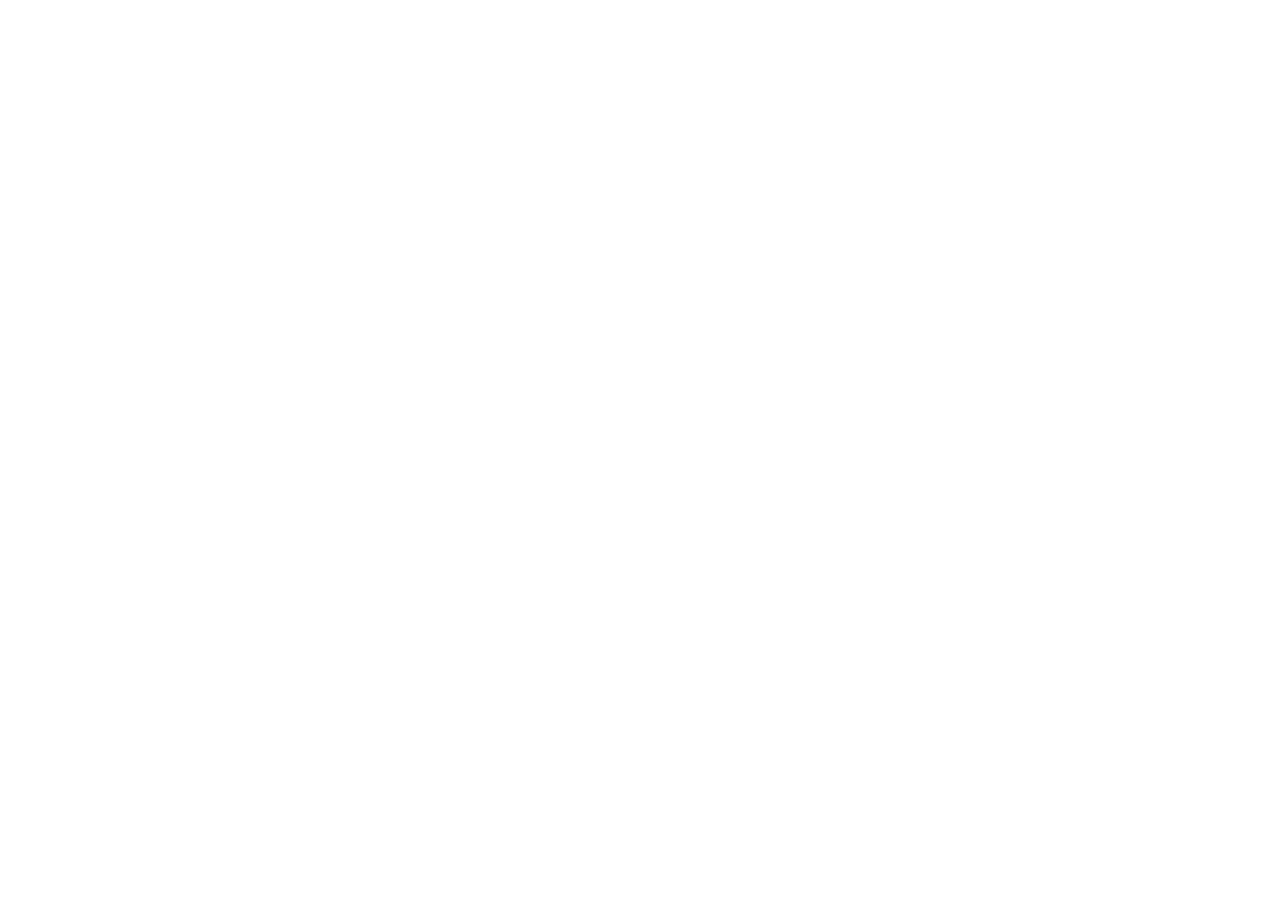
==== index.html @ bec7c9ca "html base with bootstrap, css, js" ====
<!DOCTYPE html>
<html lang="en">
  <head>
    <meta charset="UTF-8" />
    <meta name="viewport" content="width=device-width, initial-scale=1.0" />
    <title>Netflix</title>
    <link
      href="https://cdn.jsdelivr.net/npm/bootstrap@5.3.3/dist/css/bootstrap.min.css"
      rel="stylesheet"
      integrity="sha384-QWTKZyjpPEjISv5WaRU9OFeRpok6YctnYmDr5pNlyT2bRjXh0JMhjY6hW+ALEwIH"
      crossorigin="anonymous"
    />
    <link rel="stylesheet" href="./assets/css/style.css" />
  </head>
  <body>
    <script
      src="https://cdn.jsdelivr.net/npm/bootstrap@5.3.3/dist/js/bootstrap.bundle.min.js"
      integrity="sha384-YvpcrYf0tY3lHB60NNkmXc5s9fDVZLESaAA55NDzOxhy9GkcIdslK1eN7N6jIeHz"
      crossorigin="anonymous"
    ></script>
    <script src="./assets/js/script.js"></script>
  </body>
</html>
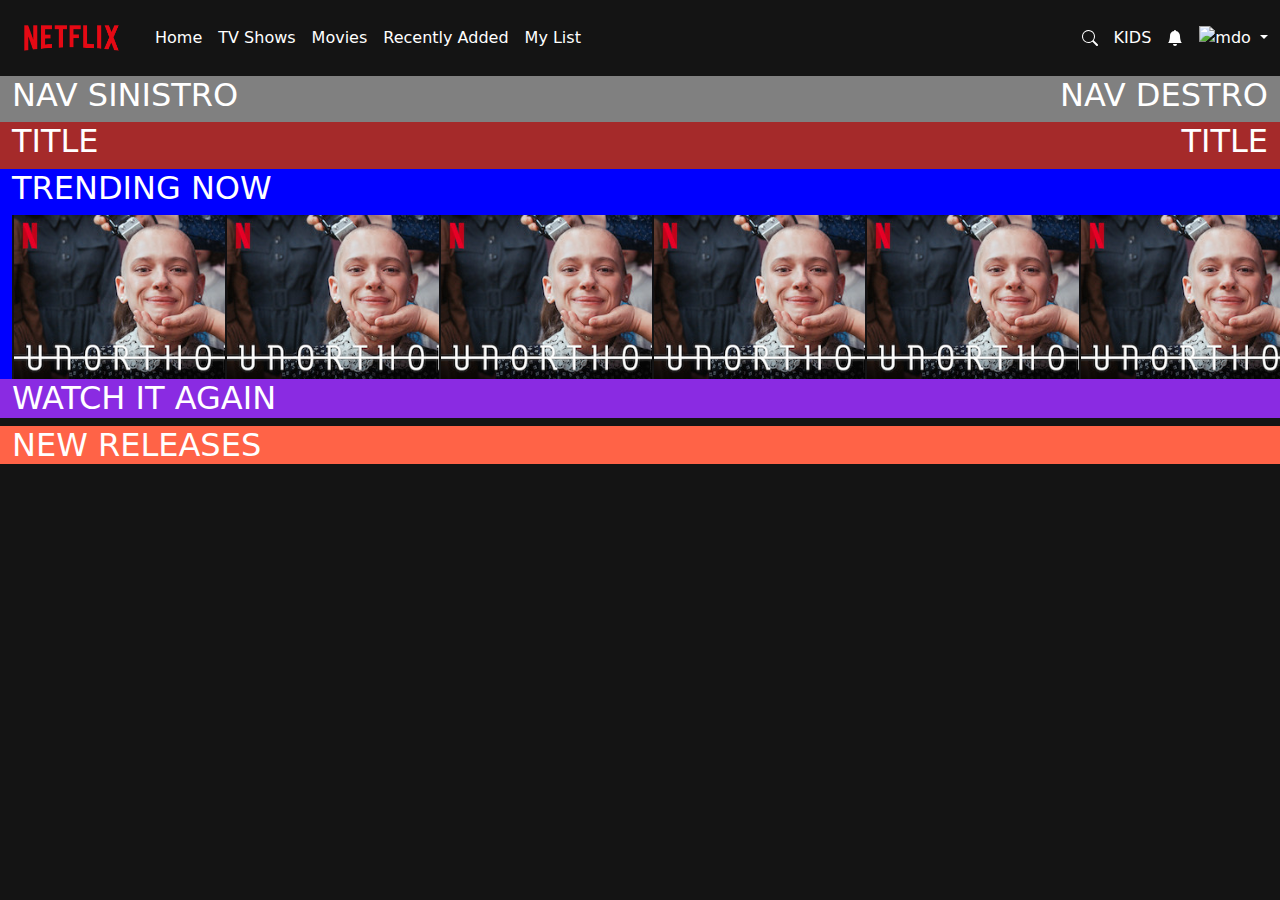
==== commit e76250c8: "restart. navbar and header." ====
--- a/index.html
+++ b/index.html
@@ -13,11 +13,195 @@
     <link rel="stylesheet" href="./assets/css/style.css" />
   </head>
   <body>
+
+    
+<nav class="navbar navbar-expand-sm navbar-expand-md navbar-expand-lg navbar-expand-xl navbar-expand-xxl" aria-label="Navbar">
+    <div class="container-fluid">
+      <a class="navbar-brand" href="#">
+        <img src="./assets/imgs/Netflix_Logo_RGB.png" alt="Netflix Logo" height="50">
+      </a>
+      <button class="navbar-toggler collapsed" type="button" data-bs-toggle="collapse" data-bs-target="#navbarColl" aria-controls="navbar" aria-expanded="false" aria-label="Toggle navigation">
+        <span class="navbar-toggler-icon"></span>
+      </button>
+
+      <div class="navbar-collapse collapse" id="navbarColl">
+        <ul class="navbar-nav me-auto mb-2 mb-sm-0">
+          <li class="nav-item">
+            <a class="nav-link " aria-current="page" href="#">Home</a>
+          </li>
+          <li class="nav-item">
+            <a class="nav-link active" href="#">TV Shows</a>
+          </li>
+          <li class="nav-item">
+            <a class="nav-link" aria-disabled="true">Movies</a>
+          </li>
+          <li class="nav-item">
+            <a class="nav-link" aria-disabled="true">Recently Added</a>
+          </li>
+          <li class="nav-item">
+            <a class="nav-link" aria-disabled="true">My List</a>
+          </li>
+        </ul>
+        <!-- ICONA CERCA -->
+          <svg
+            xmlns="http://www.w3.org/2000/svg"
+            width="16"
+            height="16"
+            fill="currentColor"
+            class="bi bi-search mb-3 mb-lg-0 me-lg-3"
+            viewBox="0 0 16 16"
+          >
+            <path
+              d="M11.742 10.344a6.5 6.5 0 1 0-1.397 1.398h-.001q.044.06.098.115l3.85 3.85a1 1 0 0 0 1.415-1.414l-3.85-3.85a1 1 0 0 0-.115-.1zM12 6.5a5.5 5.5 0 1 1-11 0 5.5 5.5 0 0 1 11 0"
+            />
+          </svg>
+          <!-- <form class="col-12 col-lg-auto mb-3 mb-lg-0 me-lg-3" role="search">
+            <input
+              type="search"
+              class="form-control"
+              placeholder="Search..."
+              aria-label="Search"
+            />
+          </form> -->
+          <span class="mb-3 mb-lg-0 me-lg-3">KIDS</span>
+          <!-- ICONA BELL -->
+          <svg
+            xmlns="http://www.w3.org/2000/svg"
+            width="16"
+            height="16"
+            fill="currentColor"
+            class="bi bi-bell-fill mb-3 mb-lg-0 me-lg-3"
+            viewBox="0 0 16 16"
+          >
+            <path
+              d="M8 16a2 2 0 0 0 2-2H6a2 2 0 0 0 2 2m.995-14.901a1 1 0 1 0-1.99 0A5 5 0 0 0 3 6c0 1.098-.5 6-2 7h14c-1.5-1-2-5.902-2-7 0-2.42-1.72-4.44-4.005-4.901"
+            />
+          </svg>
+          <div class="dropdown text-end">
+            <a
+              href="#"
+              class="d-block link-body-emphasis text-decoration-none dropdown-toggle"
+              data-bs-toggle="dropdown"
+              aria-expanded="false"
+            >
+              <img
+                src="https://github.com/mdo.png"
+                alt="mdo"
+                width="32"
+                height="32"
+                class="square"
+              />
+            </a>
+            <ul class="dropdown-menu text-small">
+              <li><a class="dropdown-item" href="#">New project...</a></li>
+              <li><a class="dropdown-item" href="#">Settings</a></li>
+              <li><a class="dropdown-item" href="#">Profile</a></li>
+              <li><hr class="dropdown-divider" /></li>
+              <li><a class="dropdown-item" href="#">Sign out</a></li>
+            </ul>
+          </div>
+      </div>
+    </div>
+  </nav>
+
+
+
+
+
+
+
+    <header>
+        <section class="container-fluid" style="background-color: grey;">
+        <div class="row">
+
+
+
+
+
+
+
+
+
+
+
+
+
+
+
+
+
+
+
+
+
+
+            <div class="col-6">
+            <h2>NAV SINISTRO</h2>
+          </div>
+          <div class="col-6 d-flex  justify-content-end ">
+            <h2>NAV DESTRO</h2>
+          </div>
+
+
+
+
+
+
+
+        </section>
+      </div>
+    </header>
+    <main>
+
+      <section class="container-fluid" style="background-color: brown;">
+        <div class="row">
+            <div class="col-6 ">
+                <h2>TITLE</h2>
+            </div>
+            <div class="col-6 d-flex justify-content-end ">
+                <h2>TITLE</h2>
+            </div>
+        </div>
+      </section>
+
+      <section class="container-fluid" style="background-color: blue;">
+        <h2>TRENDING NOW</h2>
+        <div class="row">
+                <div class="col-2 ">
+                    <img src="./assets/imgs/movies/1.png" alt="">
+                </div>
+                <div class="col-2">
+                    <img src="./assets/imgs/movies/1.png" alt="">
+                </div>
+                <div class="col-2">
+                    <img src="./assets/imgs/movies/1.png" alt="">
+                </div>
+                <div class="col-2">
+                    <img src="./assets/imgs/movies/1.png" alt="">
+                </div>
+                <div class="col-2">
+                    <img src="./assets/imgs/movies/1.png" alt="">
+                </div>
+                <div class="col-2">
+                    <img src="./assets/imgs/movies/1.png" alt="">
+                </div>
+        </div>
+      </section>
+
+      <section class="container-fluid"
+        style="background-color: blueviolet;">
+        <h2>WATCH IT AGAIN</h2>
+      </section>
+
+      <section class="container-fluid" style="background-color: tomato;">
+        <h2>NEW RELEASES</h2>
+      </section>
+
+    </main>
     <script
       src="https://cdn.jsdelivr.net/npm/bootstrap@5.3.3/dist/js/bootstrap.bundle.min.js"
       integrity="sha384-YvpcrYf0tY3lHB60NNkmXc5s9fDVZLESaAA55NDzOxhy9GkcIdslK1eN7N6jIeHz"
       crossorigin="anonymous"
     ></script>
-    <script src="./assets/js/script.js"></script>
   </body>
 </html>
--- a/assets/css/style.css
+++ b/assets/css/style.css
@@ -0,0 +1,55 @@
+:root {
+  /* link */
+  --bs-emphasis-color-rgb: #fff;
+  --bs-body-color: #fff;
+  /* body */
+  --bs-body-bg: #141414;
+  /* button */
+}
+/* nav */
+.link-body-emphasis:focus,
+.link-body-emphasis:hover {
+  font-weight: bold;
+}
+/* genres */
+.btn-primary {
+  --bs-btn-color: #fff;
+  --bs-btn-bg: #000000;
+  --bs-btn-border-color: #fff;
+  --bs-btn-hover-color: #fff;
+  --bs-btn-hover-bg: #000000;
+  --bs-btn-hover-border-color: #fff;
+  --bs-btn-active-color: #fff;
+  --bs-btn-active-bg: #000000;
+  --bs-btn-active-border-color: #fff;
+  --bs-btn-disabled-color: #fff;
+  --bs-btn-disabled-bg: #000000;
+  --bs-btn-disabled-border-color: #000000;
+}
+.btn {
+  --bs-btn-font-weight: bold;
+  --bs-btn-line-height: 1.5;
+  --bs-btn-border-width: var(--bs-border-width);
+  --bs-btn-border-radius: 0;
+}
+/* .dropdown-toggle::after {
+  margin-left: 2em;
+} */
+
+.icons {
+  display: flex;
+}
+.icons a {
+  display: flex;
+  align-items: center;
+  padding: 8px 16px;
+  border: 1px solid gray;
+  color: gray;
+}
+.icons a:hover,
+.icons a:focus {
+  border: 1px solid white;
+  color: white;
+}
+
+/* div{border: 1px solid white;} */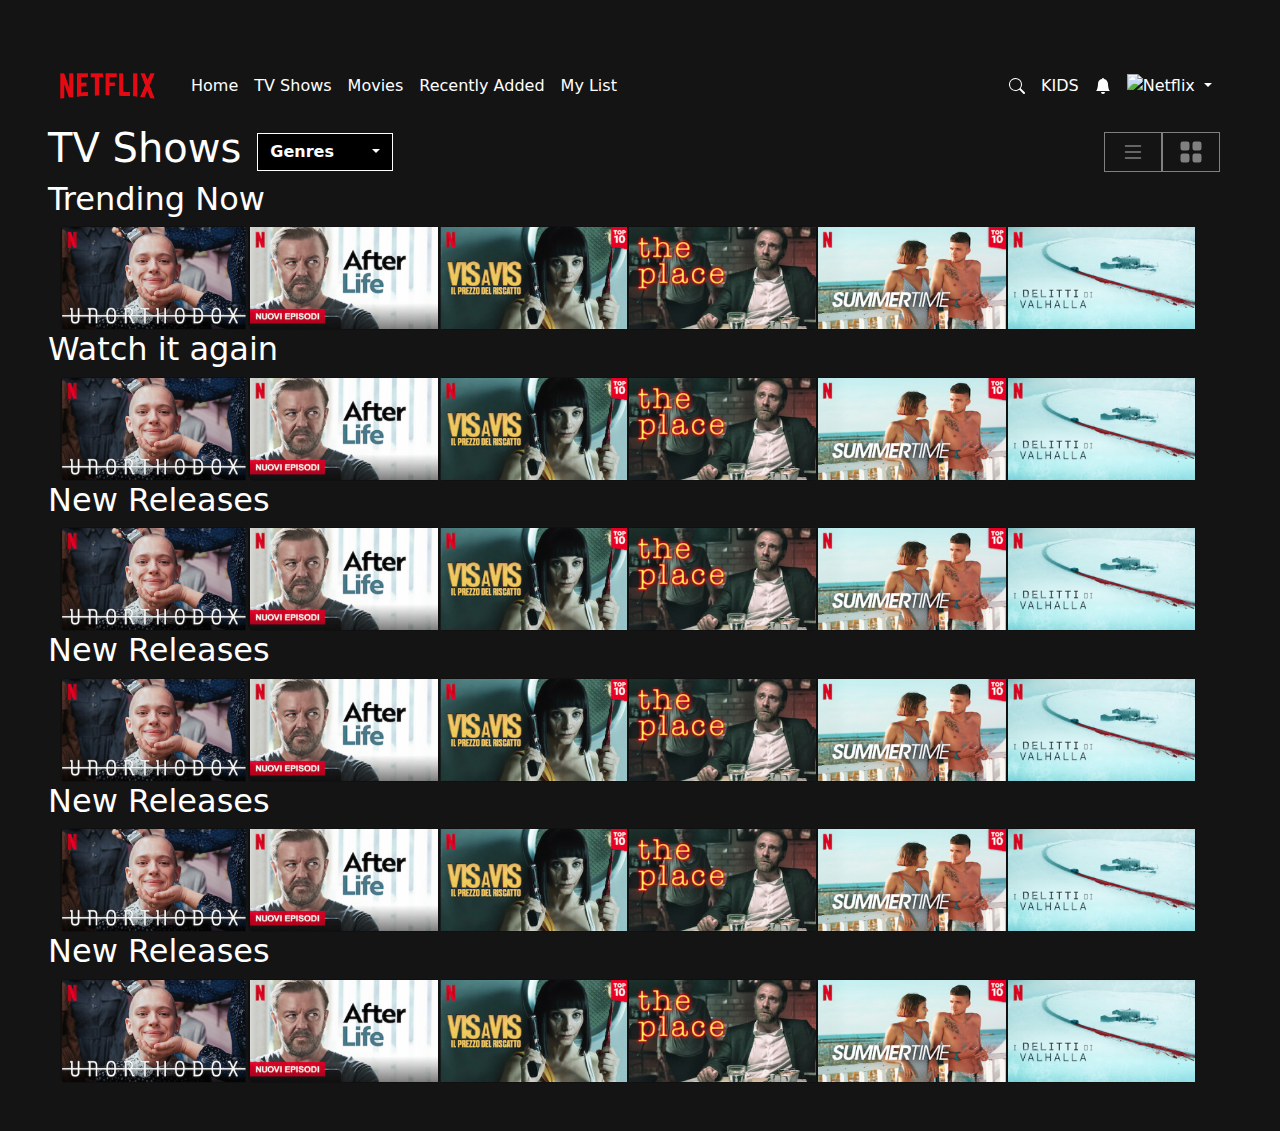
==== commit 741ecf10: "update nav, header, carousel. footer and extra WIP" ====
--- a/index.html
+++ b/index.html
@@ -1,207 +1,1216 @@
 <!DOCTYPE html>
 <html lang="en">
-  <head>
-    <meta charset="UTF-8" />
-    <meta name="viewport" content="width=device-width, initial-scale=1.0" />
-    <title>Netflix</title>
-    <link
-      href="https://cdn.jsdelivr.net/npm/bootstrap@5.3.3/dist/css/bootstrap.min.css"
-      rel="stylesheet"
-      integrity="sha384-QWTKZyjpPEjISv5WaRU9OFeRpok6YctnYmDr5pNlyT2bRjXh0JMhjY6hW+ALEwIH"
-      crossorigin="anonymous"
-    />
-    <link rel="stylesheet" href="./assets/css/style.css" />
-  </head>
-  <body>
-
-    
-<nav class="navbar navbar-expand-sm navbar-expand-md navbar-expand-lg navbar-expand-xl navbar-expand-xxl" aria-label="Navbar">
+
+<head>
+  <meta charset="UTF-8" />
+  <meta name="viewport" content="width=device-width, initial-scale=1.0" />
+  <title>Netflix</title>
+  <link href="https://cdn.jsdelivr.net/npm/bootstrap@5.3.3/dist/css/bootstrap.min.css" rel="stylesheet"
+    integrity="sha384-QWTKZyjpPEjISv5WaRU9OFeRpok6YctnYmDr5pNlyT2bRjXh0JMhjY6hW+ALEwIH" crossorigin="anonymous" />
+  <link rel="stylesheet" href="./assets/css/style.css" />
+</head>
+
+<body class="p-5 ">
+
+
+  <nav class="navbar navbar-expand-md "
+    aria-label="Navbar">
     <div class="container-fluid">
-      <a class="navbar-brand" href="#">
+      <a class="navbar-brand " href="#">
         <img src="./assets/imgs/Netflix_Logo_RGB.png" alt="Netflix Logo" height="50">
       </a>
-      <button class="navbar-toggler collapsed" type="button" data-bs-toggle="collapse" data-bs-target="#navbarColl" aria-controls="navbar" aria-expanded="false" aria-label="Toggle navigation">
+      <button class="navbar-toggler collapsed " type="button" data-bs-toggle="collapse" data-bs-target="#navbarColl"
+        aria-controls="navbar" aria-expanded="false" aria-label="Toggle navigation">
         <span class="navbar-toggler-icon"></span>
       </button>
 
-      <div class="navbar-collapse collapse" id="navbarColl">
+      <div class="navbar-collapse collapse " id="navbarColl">
         <ul class="navbar-nav me-auto mb-2 mb-sm-0">
           <li class="nav-item">
-            <a class="nav-link " aria-current="page" href="#">Home</a>
+            <a class="nav-link " aria-disabled="true" href="#">Home</a>
           </li>
           <li class="nav-item">
-            <a class="nav-link active" href="#">TV Shows</a>
+            <a class="nav-link active" aria-current="page" href="#">TV Shows</a>
           </li>
           <li class="nav-item">
-            <a class="nav-link" aria-disabled="true">Movies</a>
+            <a class="nav-link" aria-disabled="true" href="#">Movies</a>
           </li>
           <li class="nav-item">
-            <a class="nav-link" aria-disabled="true">Recently Added</a>
+            <a class="nav-link" aria-disabled="true" href="#">Recently Added</a>
           </li>
           <li class="nav-item">
-            <a class="nav-link" aria-disabled="true">My List</a>
+            <a class="nav-link" aria-disabled="true" href="#">My List</a>
           </li>
         </ul>
-        <!-- ICONA CERCA -->
-          <svg
-            xmlns="http://www.w3.org/2000/svg"
-            width="16"
-            height="16"
-            fill="currentColor"
-            class="bi bi-search mb-3 mb-lg-0 me-lg-3"
-            viewBox="0 0 16 16"
-          >
+        <div class="d-flex align-items-center justify-content-center mx-2 ">
+          <!-- ICONA CERCA -->
+          <svg xmlns="http://www.w3.org/2000/svg" width="16" height="16" fill="currentColor"
+            class="bi bi-search me-md-1 me-lg-3 " viewBox="0 0 16 16">
             <path
-              d="M11.742 10.344a6.5 6.5 0 1 0-1.397 1.398h-.001q.044.06.098.115l3.85 3.85a1 1 0 0 0 1.415-1.414l-3.85-3.85a1 1 0 0 0-.115-.1zM12 6.5a5.5 5.5 0 1 1-11 0 5.5 5.5 0 0 1 11 0"
-            />
+              d="M11.742 10.344a6.5 6.5 0 1 0-1.397 1.398h-.001q.044.06.098.115l3.85 3.85a1 1 0 0 0 1.415-1.414l-3.85-3.85a1 1 0 0 0-.115-.1zM12 6.5a5.5 5.5 0 1 1-11 0 5.5 5.5 0 0 1 11 0" />
           </svg>
-          <!-- <form class="col-12 col-lg-auto mb-3 mb-lg-0 me-lg-3" role="search">
-            <input
-              type="search"
-              class="form-control"
-              placeholder="Search..."
-              aria-label="Search"
-            />
-          </form> -->
-          <span class="mb-3 mb-lg-0 me-lg-3">KIDS</span>
+          <span class="me-md-1 me-lg-3 ">KIDS</span>
           <!-- ICONA BELL -->
-          <svg
-            xmlns="http://www.w3.org/2000/svg"
-            width="16"
-            height="16"
-            fill="currentColor"
-            class="bi bi-bell-fill mb-3 mb-lg-0 me-lg-3"
-            viewBox="0 0 16 16"
-          >
+          <svg xmlns="http://www.w3.org/2000/svg" width="16" height="16" fill="currentColor"
+            class="bi bi-bell-fill me-md-1 me-lg-3 " viewBox="0 0 16 16">
             <path
-              d="M8 16a2 2 0 0 0 2-2H6a2 2 0 0 0 2 2m.995-14.901a1 1 0 1 0-1.99 0A5 5 0 0 0 3 6c0 1.098-.5 6-2 7h14c-1.5-1-2-5.902-2-7 0-2.42-1.72-4.44-4.005-4.901"
-            />
+              d="M8 16a2 2 0 0 0 2-2H6a2 2 0 0 0 2 2m.995-14.901a1 1 0 1 0-1.99 0A5 5 0 0 0 3 6c0 1.098-.5 6-2 7h14c-1.5-1-2-5.902-2-7 0-2.42-1.72-4.44-4.005-4.901" />
           </svg>
           <div class="dropdown text-end">
-            <a
-              href="#"
-              class="d-block link-body-emphasis text-decoration-none dropdown-toggle"
-              data-bs-toggle="dropdown"
-              aria-expanded="false"
-            >
-              <img
-                src="https://github.com/mdo.png"
-                alt="mdo"
-                width="32"
-                height="32"
-                class="square"
-              />
+            <a href="#" class=" link-body-emphasis text-decoration-none dropdown-toggle" data-bs-toggle="dropdown"
+              aria-expanded="false">
+              <img src="https://images.ctfassets.net/y2ske730sjqp/4aEQ1zAUZF5pLSDtfviWjb/ba04f8d5bd01428f6e3803cc6effaf30/Netflix_N.png?w=300" alt="Netflix" width="32" height="32" class="square" />
             </a>
             <ul class="dropdown-menu text-small">
               <li><a class="dropdown-item" href="#">New project...</a></li>
               <li><a class="dropdown-item" href="#">Settings</a></li>
               <li><a class="dropdown-item" href="#">Profile</a></li>
-              <li><hr class="dropdown-divider" /></li>
+              <li>
+                <hr class="dropdown-divider bg-white " />
+              </li>
               <li><a class="dropdown-item" href="#">Sign out</a></li>
             </ul>
           </div>
+        </div>
       </div>
     </div>
   </nav>
 
-
-
-
-
-
-
-    <header>
-        <section class="container-fluid" style="background-color: grey;">
-        <div class="row">
-
-
-
-
-
-
-
-
-
-
-
-
-
-
-
-
-
-
-
-
-
-
-            <div class="col-6">
-            <h2>NAV SINISTRO</h2>
+  <header>
+    <section class="container-fluid" >
+      <div class="row">
+        <div class="col-6 d-flex justify-content-start align-items-center ">
+          <h1>TV Shows</h1>
+          <div class="dropdown px-3">
+            <button class="btn btn-primary dropdown-toggle" type="button" data-bs-toggle="dropdown"
+              aria-expanded="false">
+              Genres
+            </button>
+            <ul class="dropdown-menu">
+              <li><a class="dropdown-item" href="#">Action</a></li>
+              <li><a class="dropdown-item" href="#">Thriller</a></li>
+              <li>
+                <a class="dropdown-item" href="#">Comedy</a>
+              </li>
+            </ul>
           </div>
-          <div class="col-6 d-flex  justify-content-end ">
-            <h2>NAV DESTRO</h2>
+        </div>
+        <div class="col-6 d-flex justify-content-end align-items-center ">
+          <a href="#">
+            <svg xmlns="http://www.w3.org/2000/svg" width="24" height="24" fill="currentColor" class="bi bi-list"
+              viewBox="0 0 16 16">
+              <path fill-rule="evenodd"
+                d="M2.5 12a.5.5 0 0 1 .5-.5h10a.5.5 0 0 1 0 1H3a.5.5 0 0 1-.5-.5m0-4a.5.5 0 0 1 .5-.5h10a.5.5 0 0 1 0 1H3a.5.5 0 0 1-.5-.5m0-4a.5.5 0 0 1 .5-.5h10a.5.5 0 0 1 0 1H3a.5.5 0 0 1-.5-.5" />
+            </svg>
+          </a>
+          <a href="#">
+            <svg xmlns="http://www.w3.org/2000/svg" width="24" height="24" fill="currentColor" class="bi bi-grid-fill"
+              viewBox="0 0 16 16">
+              <path
+                d="M1 2.5A1.5 1.5 0 0 1 2.5 1h3A1.5 1.5 0 0 1 7 2.5v3A1.5 1.5 0 0 1 5.5 7h-3A1.5 1.5 0 0 1 1 5.5zm8 0A1.5 1.5 0 0 1 10.5 1h3A1.5 1.5 0 0 1 15 2.5v3A1.5 1.5 0 0 1 13.5 7h-3A1.5 1.5 0 0 1 9 5.5zm-8 8A1.5 1.5 0 0 1 2.5 9h3A1.5 1.5 0 0 1 7 10.5v3A1.5 1.5 0 0 1 5.5 15h-3A1.5 1.5 0 0 1 1 13.5zm8 0A1.5 1.5 0 0 1 10.5 9h3a1.5 1.5 0 0 1 1.5 1.5v3a1.5 1.5 0 0 1-1.5 1.5h-3A1.5 1.5 0 0 1 9 13.5z" />
+            </svg>
+          </a>
+        </div>
+      </div>
+    </section>
+  </header>
+  <main>
+
+    <section class="container-fluid">
+      <h2>Trending Now</h2>
+      <div class="container-fluid ">
+        <div class="row mx-auto my-auto justify-content-center">
+          <div id="carouselTrendingNow" class="carousel slide" data-bs-ride="carousel">
+            <div class="carousel-inner" role="listbox">
+              <div class="carousel-item active">
+                <div class="col-12 col-sm-6 col-md-3 col-lg-2 ">
+                  <div class="card">
+                    <div class="card-img">
+                      <img src="./assets/imgs/movies/1.png" alt="Unorthodox" class="img-fluid ">
+                    </div>
+                  </div>
+                </div>
+              </div>
+              <div class="carousel-item">
+                <div class="col-12 col-sm-6 col-md-3 col-lg-2 ">
+                  <div class="card">
+                    <div class="card-img">
+                      <img src="./assets/imgs/movies/2.png" alt="After Life" class="img-fluid ">
+                    </div>
+                  </div>
+                </div>
+              </div>
+              <div class="carousel-item">
+                <div class="col-12 col-sm-6 col-md-3 col-lg-2 ">
+                  <div class="card">
+                    <div class="card-img">
+                      <img src="./assets/imgs/movies/3.png" alt="Vis a Vas - Il prezzo del riscatto" class="img-fluid">
+                    </div>
+                  </div>
+                </div>
+              </div>
+              <div class="carousel-item">
+                <div class="col-12 col-sm-6 col-md-3 col-lg-2 ">
+                  <div class="card">
+                    <div class="card-img">
+                      <img src="./assets/imgs/movies/4.png" alt="The Place" class="img-fluid">
+                    </div>
+                  </div>
+                </div>
+              </div>
+              <div class="carousel-item">
+                <div class="col-12 col-sm-6 col-md-3 col-lg-2 ">
+                  <div class="card">
+                    <div class="card-img">
+                      <img src="./assets/imgs/movies/5.png" alt="Summer Time" class="img-fluid">
+                    </div>
+                  </div>
+                </div>
+              </div>
+              <div class="carousel-item">
+                <div class="col-12 col-sm-6 col-md-3 col-lg-2 ">
+                  <div class="card">
+                    <div class="card-img">
+                      <img src="./assets/imgs/movies/6.png" alt="I delitti di Valhalla" class="img-fluid">
+                    </div>
+                  </div>
+                </div>
+              </div>
+              <div class="carousel-item">
+                <div class="col-12 col-sm-6 col-md-3 col-lg-2 ">
+                  <div class="card">
+                    <div class="card-img">
+                      <img src="./assets/imgs/movies/7.png" alt="L'altra Grace" class="img-fluid">
+                    </div>
+                  </div>
+                </div>
+              </div>
+              <div class="carousel-item">
+                <div class="col-12 col-sm-6 col-md-3 col-lg-2 ">
+                  <div class="card">
+                    <div class="card-img">
+                      <img src="./assets/imgs/movies/8.png" alt="Virgin River" class="img-fluid">
+                    </div>
+                  </div>
+                </div>
+              </div>
+              <div class="carousel-item">
+                <div class="col-12 col-sm-6 col-md-3 col-lg-2 ">
+                  <div class="card">
+                    <div class="card-img">
+                      <img src="./assets/imgs/movies/9.png" alt="The English Game" class="img-fluid">
+                    </div>
+                  </div>
+                </div>
+              </div>
+              <div class="carousel-item">
+                <div class="col-12 col-sm-6 col-md-3 col-lg-2 ">
+                  <div class="card">
+                    <div class="card-img">
+                      <img src="./assets/imgs/movies/10.png" alt="Il metodo Kominsky" class="img-fluid">
+                    </div>
+                  </div>
+                </div>
+              </div>
+              <div class="carousel-item">
+                <div class="col-12 col-sm-6 col-md-3 col-lg-2 ">
+                  <div class="card">
+                    <div class="card-img">
+                      <img src="./assets/imgs/movies/11.png" alt="Patto d'amore" class="img-fluid">
+                    </div>
+                  </div>
+                </div>
+              </div>
+              <div class="carousel-item">
+                <div class="col-12 col-sm-6 col-md-3 col-lg-2 ">
+                  <div class="card">
+                    <div class="card-img">
+                      <img src="./assets/imgs/movies/12.png" alt="La casa de Las Flores" class="img-fluid">
+                    </div>
+                  </div>
+                </div>
+              </div>
+              <div class="carousel-item">
+                <div class="col-12 col-sm-6 col-md-3 col-lg-2 ">
+                  <div class="card">
+                    <div class="card-img">
+                      <img src="./assets/imgs/movies/13.png" alt="Collateral Beauty" class="img-fluid">
+                    </div>
+                  </div>
+                </div>
+              </div>
+              <div class="carousel-item">
+                <div class="col-12 col-sm-6 col-md-3 col-lg-2 ">
+                  <div class="card">
+                    <div class="card-img">
+                      <img src="./assets/imgs/movies/14.png" alt="Self Made - La vita di Madame C.J. Walker"
+                        class="img-fluid">
+                    </div>
+                  </div>
+                </div>
+              </div>
+              <div class="carousel-item">
+                <div class="col-12 col-sm-6 col-md-3 col-lg-2 ">
+                  <div class="card">
+                    <div class="card-img">
+                      <img src="./assets/imgs/movies/15.png" alt="Freud" class="img-fluid">
+                    </div>
+                  </div>
+                </div>
+              </div>
+              <div class="carousel-item">
+                <div class="col-12 col-sm-6 col-md-3 col-lg-2 ">
+                  <div class="card">
+                    <div class="card-img">
+                      <img src="./assets/imgs/movies/16.png" alt="Grace and Frankie" class="img-fluid">
+                    </div>
+                  </div>
+                </div>
+              </div>
+              <div class="carousel-item">
+                <div class="col-12 col-sm-6 col-md-3 col-lg-2 ">
+                  <div class="card">
+                    <div class="card-img">
+                      <img src="./assets/imgs/movies/17.png" alt="Lasciati andare" class="img-fluid">
+                    </div>
+                  </div>
+                </div>
+              </div>
+              <div class="carousel-item">
+                <div class="col-12 col-sm-6 col-md-3 col-lg-2 ">
+                  <div class="card">
+                    <div class="card-img">
+                      <img src="./assets/imgs/movies/18.png" alt="Dogman" class="img-fluid">
+                    </div>
+                  </div>
+                </div>
+              </div>
+            </div>
+            <a class="carousel-control-prev bg-transparent w-aut" href="#carouselTrendingNow" role="button"
+              data-bs-slide="prev">
+            </a>
+            <a class="carousel-control-next bg-transparent w-aut" href="#carouselTrendingNow" role="button"
+              data-bs-slide="next">
+
+            </a>
           </div>
-
-
-
-
-
-
-
-        </section>
+        </div>
       </div>
-    </header>
-    <main>
-
-      <section class="container-fluid" style="background-color: brown;">
-        <div class="row">
-            <div class="col-6 ">
-                <h2>TITLE</h2>
+    </section>
+    <section class="container-fluid">
+      <h2>Watch it again</h2>
+      <div class="container-fluid ">
+        <div class="row mx-auto my-auto justify-content-center">
+          <div id="carouselWatchItAgain" class="carousel slide" data-bs-ride="carousel">
+            <div class="carousel-inner" role="listbox">
+              <div class="carousel-item active">
+                <div class="col-12 col-sm-6 col-md-3 col-lg-2 ">
+                  <div class="card">
+                    <div class="card-img">
+                      <img src="./assets/imgs/movies/1.png" alt="Unorthodox" class="img-fluid ">
+                    </div>
+                  </div>
+                </div>
+              </div>
+              <div class="carousel-item">
+                <div class="col-12 col-sm-6 col-md-3 col-lg-2 ">
+                  <div class="card">
+                    <div class="card-img">
+                      <img src="./assets/imgs/movies/2.png" alt="After Life" class="img-fluid ">
+                    </div>
+                  </div>
+                </div>
+              </div>
+              <div class="carousel-item">
+                <div class="col-12 col-sm-6 col-md-3 col-lg-2 ">
+                  <div class="card">
+                    <div class="card-img">
+                      <img src="./assets/imgs/movies/3.png" alt="Vis a Vas - Il prezzo del riscatto" class="img-fluid">
+                    </div>
+                  </div>
+                </div>
+              </div>
+              <div class="carousel-item">
+                <div class="col-12 col-sm-6 col-md-3 col-lg-2 ">
+                  <div class="card">
+                    <div class="card-img">
+                      <img src="./assets/imgs/movies/4.png" alt="The Place" class="img-fluid">
+                    </div>
+                  </div>
+                </div>
+              </div>
+              <div class="carousel-item">
+                <div class="col-12 col-sm-6 col-md-3 col-lg-2 ">
+                  <div class="card">
+                    <div class="card-img">
+                      <img src="./assets/imgs/movies/5.png" alt="Summer Time" class="img-fluid">
+                    </div>
+                  </div>
+                </div>
+              </div>
+              <div class="carousel-item">
+                <div class="col-12 col-sm-6 col-md-3 col-lg-2 ">
+                  <div class="card">
+                    <div class="card-img">
+                      <img src="./assets/imgs/movies/6.png" alt="I delitti di Valhalla" class="img-fluid">
+                    </div>
+                  </div>
+                </div>
+              </div>
+              <div class="carousel-item">
+                <div class="col-12 col-sm-6 col-md-3 col-lg-2 ">
+                  <div class="card">
+                    <div class="card-img">
+                      <img src="./assets/imgs/movies/7.png" alt="L'altra Grace" class="img-fluid">
+                    </div>
+                  </div>
+                </div>
+              </div>
+              <div class="carousel-item">
+                <div class="col-12 col-sm-6 col-md-3 col-lg-2 ">
+                  <div class="card">
+                    <div class="card-img">
+                      <img src="./assets/imgs/movies/8.png" alt="Virgin River" class="img-fluid">
+                    </div>
+                  </div>
+                </div>
+              </div>
+              <div class="carousel-item">
+                <div class="col-12 col-sm-6 col-md-3 col-lg-2 ">
+                  <div class="card">
+                    <div class="card-img">
+                      <img src="./assets/imgs/movies/9.png" alt="The English Game" class="img-fluid">
+                    </div>
+                  </div>
+                </div>
+              </div>
+              <div class="carousel-item">
+                <div class="col-12 col-sm-6 col-md-3 col-lg-2 ">
+                  <div class="card">
+                    <div class="card-img">
+                      <img src="./assets/imgs/movies/10.png" alt="Il metodo Kominsky" class="img-fluid">
+                    </div>
+                  </div>
+                </div>
+              </div>
+              <div class="carousel-item">
+                <div class="col-12 col-sm-6 col-md-3 col-lg-2 ">
+                  <div class="card">
+                    <div class="card-img">
+                      <img src="./assets/imgs/movies/11.png" alt="Patto d'amore" class="img-fluid">
+                    </div>
+                  </div>
+                </div>
+              </div>
+              <div class="carousel-item">
+                <div class="col-12 col-sm-6 col-md-3 col-lg-2 ">
+                  <div class="card">
+                    <div class="card-img">
+                      <img src="./assets/imgs/movies/12.png" alt="La casa de Las Flores" class="img-fluid">
+                    </div>
+                  </div>
+                </div>
+              </div>
+              <div class="carousel-item">
+                <div class="col-12 col-sm-6 col-md-3 col-lg-2 ">
+                  <div class="card">
+                    <div class="card-img">
+                      <img src="./assets/imgs/movies/13.png" alt="Collateral Beauty" class="img-fluid">
+                    </div>
+                  </div>
+                </div>
+              </div>
+              <div class="carousel-item">
+                <div class="col-12 col-sm-6 col-md-3 col-lg-2 ">
+                  <div class="card">
+                    <div class="card-img">
+                      <img src="./assets/imgs/movies/14.png" alt="Self Made - La vita di Madame C.J. Walker"
+                        class="img-fluid">
+                    </div>
+                  </div>
+                </div>
+              </div>
+              <div class="carousel-item">
+                <div class="col-12 col-sm-6 col-md-3 col-lg-2 ">
+                  <div class="card">
+                    <div class="card-img">
+                      <img src="./assets/imgs/movies/15.png" alt="Freud" class="img-fluid">
+                    </div>
+                  </div>
+                </div>
+              </div>
+              <div class="carousel-item">
+                <div class="col-12 col-sm-6 col-md-3 col-lg-2 ">
+                  <div class="card">
+                    <div class="card-img">
+                      <img src="./assets/imgs/movies/16.png" alt="Grace and Frankie" class="img-fluid">
+                    </div>
+                  </div>
+                </div>
+              </div>
+              <div class="carousel-item">
+                <div class="col-12 col-sm-6 col-md-3 col-lg-2 ">
+                  <div class="card">
+                    <div class="card-img">
+                      <img src="./assets/imgs/movies/17.png" alt="Lasciati andare" class="img-fluid">
+                    </div>
+                  </div>
+                </div>
+              </div>
+              <div class="carousel-item">
+                <div class="col-12 col-sm-6 col-md-3 col-lg-2 ">
+                  <div class="card">
+                    <div class="card-img">
+                      <img src="./assets/imgs/movies/18.png" alt="Dogman" class="img-fluid">
+                    </div>
+                  </div>
+                </div>
+              </div>
             </div>
-            <div class="col-6 d-flex justify-content-end ">
-                <h2>TITLE</h2>
+            <a class="carousel-control-prev bg-transparent w-aut" href="#carouselWatchItAgain" role="button"
+              data-bs-slide="prev">
+            </a>
+            <a class="carousel-control-next bg-transparent w-aut" href="#carouselWatchItAgain" role="button"
+              data-bs-slide="next">
+            </a>
+          </div>
+        </div>
+      </div>
+    </section>
+    <section class="container-fluid">
+      <h2>New Releases</h2>
+      <div class="container-fluid ">
+        <div class="row mx-auto my-auto justify-content-center">
+          <div id="carouselNewReleases" class="carousel slide" data-bs-ride="carousel">
+            <div class="carousel-inner" role="listbox">
+              <div class="carousel-item active">
+                <div class="col-12 col-sm-6 col-md-3 col-lg-2 ">
+                  <div class="card">
+                    <div class="card-img">
+                      <img src="./assets/imgs/movies/1.png" alt="Unorthodox" class="img-fluid ">
+                    </div>
+                  </div>
+                </div>
+              </div>
+              <div class="carousel-item">
+                <div class="col-12 col-sm-6 col-md-3 col-lg-2 ">
+                  <div class="card">
+                    <div class="card-img">
+                      <img src="./assets/imgs/movies/2.png" alt="After Life" class="img-fluid ">
+                    </div>
+                  </div>
+                </div>
+              </div>
+              <div class="carousel-item">
+                <div class="col-12 col-sm-6 col-md-3 col-lg-2 ">
+                  <div class="card">
+                    <div class="card-img">
+                      <img src="./assets/imgs/movies/3.png" alt="Vis a Vas - Il prezzo del riscatto" class="img-fluid">
+                    </div>
+                  </div>
+                </div>
+              </div>
+              <div class="carousel-item">
+                <div class="col-12 col-sm-6 col-md-3 col-lg-2 ">
+                  <div class="card">
+                    <div class="card-img">
+                      <img src="./assets/imgs/movies/4.png" alt="The Place" class="img-fluid">
+                    </div>
+                  </div>
+                </div>
+              </div>
+              <div class="carousel-item">
+                <div class="col-12 col-sm-6 col-md-3 col-lg-2 ">
+                  <div class="card">
+                    <div class="card-img">
+                      <img src="./assets/imgs/movies/5.png" alt="Summer Time" class="img-fluid">
+                    </div>
+                  </div>
+                </div>
+              </div>
+              <div class="carousel-item">
+                <div class="col-12 col-sm-6 col-md-3 col-lg-2 ">
+                  <div class="card">
+                    <div class="card-img">
+                      <img src="./assets/imgs/movies/6.png" alt="I delitti di Valhalla" class="img-fluid">
+                    </div>
+                  </div>
+                </div>
+              </div>
+              <div class="carousel-item">
+                <div class="col-12 col-sm-6 col-md-3 col-lg-2 ">
+                  <div class="card">
+                    <div class="card-img">
+                      <img src="./assets/imgs/movies/7.png" alt="L'altra Grace" class="img-fluid">
+                    </div>
+                  </div>
+                </div>
+              </div>
+              <div class="carousel-item">
+                <div class="col-12 col-sm-6 col-md-3 col-lg-2 ">
+                  <div class="card">
+                    <div class="card-img">
+                      <img src="./assets/imgs/movies/8.png" alt="Virgin River" class="img-fluid">
+                    </div>
+                  </div>
+                </div>
+              </div>
+              <div class="carousel-item">
+                <div class="col-12 col-sm-6 col-md-3 col-lg-2 ">
+                  <div class="card">
+                    <div class="card-img">
+                      <img src="./assets/imgs/movies/9.png" alt="The English Game" class="img-fluid">
+                    </div>
+                  </div>
+                </div>
+              </div>
+              <div class="carousel-item">
+                <div class="col-12 col-sm-6 col-md-3 col-lg-2 ">
+                  <div class="card">
+                    <div class="card-img">
+                      <img src="./assets/imgs/movies/10.png" alt="Il metodo Kominsky" class="img-fluid">
+                    </div>
+                  </div>
+                </div>
+              </div>
+              <div class="carousel-item">
+                <div class="col-12 col-sm-6 col-md-3 col-lg-2 ">
+                  <div class="card">
+                    <div class="card-img">
+                      <img src="./assets/imgs/movies/11.png" alt="Patto d'amore" class="img-fluid">
+                    </div>
+                  </div>
+                </div>
+              </div>
+              <div class="carousel-item">
+                <div class="col-12 col-sm-6 col-md-3 col-lg-2 ">
+                  <div class="card">
+                    <div class="card-img">
+                      <img src="./assets/imgs/movies/12.png" alt="La casa de Las Flores" class="img-fluid">
+                    </div>
+                  </div>
+                </div>
+              </div>
+              <div class="carousel-item">
+                <div class="col-12 col-sm-6 col-md-3 col-lg-2 ">
+                  <div class="card">
+                    <div class="card-img">
+                      <img src="./assets/imgs/movies/13.png" alt="Collateral Beauty" class="img-fluid">
+                    </div>
+                  </div>
+                </div>
+              </div>
+              <div class="carousel-item">
+                <div class="col-12 col-sm-6 col-md-3 col-lg-2 ">
+                  <div class="card">
+                    <div class="card-img">
+                      <img src="./assets/imgs/movies/14.png" alt="Self Made - La vita di Madame C.J. Walker"
+                        class="img-fluid">
+                    </div>
+                  </div>
+                </div>
+              </div>
+              <div class="carousel-item">
+                <div class="col-12 col-sm-6 col-md-3 col-lg-2 ">
+                  <div class="card">
+                    <div class="card-img">
+                      <img src="./assets/imgs/movies/15.png" alt="Freud" class="img-fluid">
+                    </div>
+                  </div>
+                </div>
+              </div>
+              <div class="carousel-item">
+                <div class="col-12 col-sm-6 col-md-3 col-lg-2 ">
+                  <div class="card">
+                    <div class="card-img">
+                      <img src="./assets/imgs/movies/16.png" alt="Grace and Frankie" class="img-fluid">
+                    </div>
+                  </div>
+                </div>
+              </div>
+              <div class="carousel-item">
+                <div class="col-12 col-sm-6 col-md-3 col-lg-2 ">
+                  <div class="card">
+                    <div class="card-img">
+                      <img src="./assets/imgs/movies/17.png" alt="Lasciati andare" class="img-fluid">
+                    </div>
+                  </div>
+                </div>
+              </div>
+              <div class="carousel-item">
+                <div class="col-12 col-sm-6 col-md-3 col-lg-2 ">
+                  <div class="card">
+                    <div class="card-img">
+                      <img src="./assets/imgs/movies/18.png" alt="Dogman" class="img-fluid">
+                    </div>
+                  </div>
+                </div>
+              </div>
             </div>
+            <a class="carousel-control-prev bg-transparent w-aut" href="#carouselNewReleases" role="button"
+              data-bs-slide="prev">
+
+            </a>
+            <a class="carousel-control-next bg-transparent w-aut" href="#carouselNewReleases" role="button"
+              data-bs-slide="next">
+
+            </a>
+          </div>
         </div>
-      </section>
-
-      <section class="container-fluid" style="background-color: blue;">
-        <h2>TRENDING NOW</h2>
-        <div class="row">
-                <div class="col-2 ">
-                    <img src="./assets/imgs/movies/1.png" alt="">
-                </div>
-                <div class="col-2">
-                    <img src="./assets/imgs/movies/1.png" alt="">
-                </div>
-                <div class="col-2">
-                    <img src="./assets/imgs/movies/1.png" alt="">
-                </div>
-                <div class="col-2">
-                    <img src="./assets/imgs/movies/1.png" alt="">
-                </div>
-                <div class="col-2">
-                    <img src="./assets/imgs/movies/1.png" alt="">
-                </div>
-                <div class="col-2">
-                    <img src="./assets/imgs/movies/1.png" alt="">
-                </div>
+      </div>
+    </section>
+    <section class="container-fluid">
+      <h2>New Releases</h2>
+      <div class="container-fluid ">
+        <div class="row mx-auto my-auto justify-content-center">
+          <div id="carouselNewReleases" class="carousel slide" data-bs-ride="carousel">
+            <div class="carousel-inner" role="listbox">
+              <div class="carousel-item active">
+                <div class="col-12 col-sm-6 col-md-3 col-lg-2 ">
+                  <div class="card">
+                    <div class="card-img">
+                      <img src="./assets/imgs/movies/1.png" alt="Unorthodox" class="img-fluid ">
+                    </div>
+                  </div>
+                </div>
+              </div>
+              <div class="carousel-item">
+                <div class="col-12 col-sm-6 col-md-3 col-lg-2 ">
+                  <div class="card">
+                    <div class="card-img">
+                      <img src="./assets/imgs/movies/2.png" alt="After Life" class="img-fluid ">
+                    </div>
+                  </div>
+                </div>
+              </div>
+              <div class="carousel-item">
+                <div class="col-12 col-sm-6 col-md-3 col-lg-2 ">
+                  <div class="card">
+                    <div class="card-img">
+                      <img src="./assets/imgs/movies/3.png" alt="Vis a Vas - Il prezzo del riscatto" class="img-fluid">
+                    </div>
+                  </div>
+                </div>
+              </div>
+              <div class="carousel-item">
+                <div class="col-12 col-sm-6 col-md-3 col-lg-2 ">
+                  <div class="card">
+                    <div class="card-img">
+                      <img src="./assets/imgs/movies/4.png" alt="The Place" class="img-fluid">
+                    </div>
+                  </div>
+                </div>
+              </div>
+              <div class="carousel-item">
+                <div class="col-12 col-sm-6 col-md-3 col-lg-2 ">
+                  <div class="card">
+                    <div class="card-img">
+                      <img src="./assets/imgs/movies/5.png" alt="Summer Time" class="img-fluid">
+                    </div>
+                  </div>
+                </div>
+              </div>
+              <div class="carousel-item">
+                <div class="col-12 col-sm-6 col-md-3 col-lg-2 ">
+                  <div class="card">
+                    <div class="card-img">
+                      <img src="./assets/imgs/movies/6.png" alt="I delitti di Valhalla" class="img-fluid">
+                    </div>
+                  </div>
+                </div>
+              </div>
+              <div class="carousel-item">
+                <div class="col-12 col-sm-6 col-md-3 col-lg-2 ">
+                  <div class="card">
+                    <div class="card-img">
+                      <img src="./assets/imgs/movies/7.png" alt="L'altra Grace" class="img-fluid">
+                    </div>
+                  </div>
+                </div>
+              </div>
+              <div class="carousel-item">
+                <div class="col-12 col-sm-6 col-md-3 col-lg-2 ">
+                  <div class="card">
+                    <div class="card-img">
+                      <img src="./assets/imgs/movies/8.png" alt="Virgin River" class="img-fluid">
+                    </div>
+                  </div>
+                </div>
+              </div>
+              <div class="carousel-item">
+                <div class="col-12 col-sm-6 col-md-3 col-lg-2 ">
+                  <div class="card">
+                    <div class="card-img">
+                      <img src="./assets/imgs/movies/9.png" alt="The English Game" class="img-fluid">
+                    </div>
+                  </div>
+                </div>
+              </div>
+              <div class="carousel-item">
+                <div class="col-12 col-sm-6 col-md-3 col-lg-2 ">
+                  <div class="card">
+                    <div class="card-img">
+                      <img src="./assets/imgs/movies/10.png" alt="Il metodo Kominsky" class="img-fluid">
+                    </div>
+                  </div>
+                </div>
+              </div>
+              <div class="carousel-item">
+                <div class="col-12 col-sm-6 col-md-3 col-lg-2 ">
+                  <div class="card">
+                    <div class="card-img">
+                      <img src="./assets/imgs/movies/11.png" alt="Patto d'amore" class="img-fluid">
+                    </div>
+                  </div>
+                </div>
+              </div>
+              <div class="carousel-item">
+                <div class="col-12 col-sm-6 col-md-3 col-lg-2 ">
+                  <div class="card">
+                    <div class="card-img">
+                      <img src="./assets/imgs/movies/12.png" alt="La casa de Las Flores" class="img-fluid">
+                    </div>
+                  </div>
+                </div>
+              </div>
+              <div class="carousel-item">
+                <div class="col-12 col-sm-6 col-md-3 col-lg-2 ">
+                  <div class="card">
+                    <div class="card-img">
+                      <img src="./assets/imgs/movies/13.png" alt="Collateral Beauty" class="img-fluid">
+                    </div>
+                  </div>
+                </div>
+              </div>
+              <div class="carousel-item">
+                <div class="col-12 col-sm-6 col-md-3 col-lg-2 ">
+                  <div class="card">
+                    <div class="card-img">
+                      <img src="./assets/imgs/movies/14.png" alt="Self Made - La vita di Madame C.J. Walker"
+                        class="img-fluid">
+                    </div>
+                  </div>
+                </div>
+              </div>
+              <div class="carousel-item">
+                <div class="col-12 col-sm-6 col-md-3 col-lg-2 ">
+                  <div class="card">
+                    <div class="card-img">
+                      <img src="./assets/imgs/movies/15.png" alt="Freud" class="img-fluid">
+                    </div>
+                  </div>
+                </div>
+              </div>
+              <div class="carousel-item">
+                <div class="col-12 col-sm-6 col-md-3 col-lg-2 ">
+                  <div class="card">
+                    <div class="card-img">
+                      <img src="./assets/imgs/movies/16.png" alt="Grace and Frankie" class="img-fluid">
+                    </div>
+                  </div>
+                </div>
+              </div>
+              <div class="carousel-item">
+                <div class="col-12 col-sm-6 col-md-3 col-lg-2 ">
+                  <div class="card">
+                    <div class="card-img">
+                      <img src="./assets/imgs/movies/17.png" alt="Lasciati andare" class="img-fluid">
+                    </div>
+                  </div>
+                </div>
+              </div>
+              <div class="carousel-item">
+                <div class="col-12 col-sm-6 col-md-3 col-lg-2 ">
+                  <div class="card">
+                    <div class="card-img">
+                      <img src="./assets/imgs/movies/18.png" alt="Dogman" class="img-fluid">
+                    </div>
+                  </div>
+                </div>
+              </div>
+            </div>
+            <a class="carousel-control-prev bg-transparent w-aut" href="#carouselNewReleases" role="button"
+              data-bs-slide="prev">
+
+            </a>
+            <a class="carousel-control-next bg-transparent w-aut" href="#carouselNewReleases" role="button"
+              data-bs-slide="next">
+
+            </a>
+          </div>
         </div>
-      </section>
-
-      <section class="container-fluid"
-        style="background-color: blueviolet;">
-        <h2>WATCH IT AGAIN</h2>
-      </section>
-
-      <section class="container-fluid" style="background-color: tomato;">
-        <h2>NEW RELEASES</h2>
-      </section>
-
-    </main>
-    <script
-      src="https://cdn.jsdelivr.net/npm/bootstrap@5.3.3/dist/js/bootstrap.bundle.min.js"
-      integrity="sha384-YvpcrYf0tY3lHB60NNkmXc5s9fDVZLESaAA55NDzOxhy9GkcIdslK1eN7N6jIeHz"
-      crossorigin="anonymous"
-    ></script>
-  </body>
-</html>
+      </div>
+    </section>
+    <section class="container-fluid">
+      <h2>New Releases</h2>
+      <div class="container-fluid ">
+        <div class="row mx-auto my-auto justify-content-center">
+          <div id="carouselNewReleases" class="carousel slide" data-bs-ride="carousel">
+            <div class="carousel-inner" role="listbox">
+              <div class="carousel-item active">
+                <div class="col-12 col-sm-6 col-md-3 col-lg-2 ">
+                  <div class="card">
+                    <div class="card-img">
+                      <img src="./assets/imgs/movies/1.png" alt="Unorthodox" class="img-fluid ">
+                    </div>
+                  </div>
+                </div>
+              </div>
+              <div class="carousel-item">
+                <div class="col-12 col-sm-6 col-md-3 col-lg-2 ">
+                  <div class="card">
+                    <div class="card-img">
+                      <img src="./assets/imgs/movies/2.png" alt="After Life" class="img-fluid ">
+                    </div>
+                  </div>
+                </div>
+              </div>
+              <div class="carousel-item">
+                <div class="col-12 col-sm-6 col-md-3 col-lg-2 ">
+                  <div class="card">
+                    <div class="card-img">
+                      <img src="./assets/imgs/movies/3.png" alt="Vis a Vas - Il prezzo del riscatto" class="img-fluid">
+                    </div>
+                  </div>
+                </div>
+              </div>
+              <div class="carousel-item">
+                <div class="col-12 col-sm-6 col-md-3 col-lg-2 ">
+                  <div class="card">
+                    <div class="card-img">
+                      <img src="./assets/imgs/movies/4.png" alt="The Place" class="img-fluid">
+                    </div>
+                  </div>
+                </div>
+              </div>
+              <div class="carousel-item">
+                <div class="col-12 col-sm-6 col-md-3 col-lg-2 ">
+                  <div class="card">
+                    <div class="card-img">
+                      <img src="./assets/imgs/movies/5.png" alt="Summer Time" class="img-fluid">
+                    </div>
+                  </div>
+                </div>
+              </div>
+              <div class="carousel-item">
+                <div class="col-12 col-sm-6 col-md-3 col-lg-2 ">
+                  <div class="card">
+                    <div class="card-img">
+                      <img src="./assets/imgs/movies/6.png" alt="I delitti di Valhalla" class="img-fluid">
+                    </div>
+                  </div>
+                </div>
+              </div>
+              <div class="carousel-item">
+                <div class="col-12 col-sm-6 col-md-3 col-lg-2 ">
+                  <div class="card">
+                    <div class="card-img">
+                      <img src="./assets/imgs/movies/7.png" alt="L'altra Grace" class="img-fluid">
+                    </div>
+                  </div>
+                </div>
+              </div>
+              <div class="carousel-item">
+                <div class="col-12 col-sm-6 col-md-3 col-lg-2 ">
+                  <div class="card">
+                    <div class="card-img">
+                      <img src="./assets/imgs/movies/8.png" alt="Virgin River" class="img-fluid">
+                    </div>
+                  </div>
+                </div>
+              </div>
+              <div class="carousel-item">
+                <div class="col-12 col-sm-6 col-md-3 col-lg-2 ">
+                  <div class="card">
+                    <div class="card-img">
+                      <img src="./assets/imgs/movies/9.png" alt="The English Game" class="img-fluid">
+                    </div>
+                  </div>
+                </div>
+              </div>
+              <div class="carousel-item">
+                <div class="col-12 col-sm-6 col-md-3 col-lg-2 ">
+                  <div class="card">
+                    <div class="card-img">
+                      <img src="./assets/imgs/movies/10.png" alt="Il metodo Kominsky" class="img-fluid">
+                    </div>
+                  </div>
+                </div>
+              </div>
+              <div class="carousel-item">
+                <div class="col-12 col-sm-6 col-md-3 col-lg-2 ">
+                  <div class="card">
+                    <div class="card-img">
+                      <img src="./assets/imgs/movies/11.png" alt="Patto d'amore" class="img-fluid">
+                    </div>
+                  </div>
+                </div>
+              </div>
+              <div class="carousel-item">
+                <div class="col-12 col-sm-6 col-md-3 col-lg-2 ">
+                  <div class="card">
+                    <div class="card-img">
+                      <img src="./assets/imgs/movies/12.png" alt="La casa de Las Flores" class="img-fluid">
+                    </div>
+                  </div>
+                </div>
+              </div>
+              <div class="carousel-item">
+                <div class="col-12 col-sm-6 col-md-3 col-lg-2 ">
+                  <div class="card">
+                    <div class="card-img">
+                      <img src="./assets/imgs/movies/13.png" alt="Collateral Beauty" class="img-fluid">
+                    </div>
+                  </div>
+                </div>
+              </div>
+              <div class="carousel-item">
+                <div class="col-12 col-sm-6 col-md-3 col-lg-2 ">
+                  <div class="card">
+                    <div class="card-img">
+                      <img src="./assets/imgs/movies/14.png" alt="Self Made - La vita di Madame C.J. Walker"
+                        class="img-fluid">
+                    </div>
+                  </div>
+                </div>
+              </div>
+              <div class="carousel-item">
+                <div class="col-12 col-sm-6 col-md-3 col-lg-2 ">
+                  <div class="card">
+                    <div class="card-img">
+                      <img src="./assets/imgs/movies/15.png" alt="Freud" class="img-fluid">
+                    </div>
+                  </div>
+                </div>
+              </div>
+              <div class="carousel-item">
+                <div class="col-12 col-sm-6 col-md-3 col-lg-2 ">
+                  <div class="card">
+                    <div class="card-img">
+                      <img src="./assets/imgs/movies/16.png" alt="Grace and Frankie" class="img-fluid">
+                    </div>
+                  </div>
+                </div>
+              </div>
+              <div class="carousel-item">
+                <div class="col-12 col-sm-6 col-md-3 col-lg-2 ">
+                  <div class="card">
+                    <div class="card-img">
+                      <img src="./assets/imgs/movies/17.png" alt="Lasciati andare" class="img-fluid">
+                    </div>
+                  </div>
+                </div>
+              </div>
+              <div class="carousel-item">
+                <div class="col-12 col-sm-6 col-md-3 col-lg-2 ">
+                  <div class="card">
+                    <div class="card-img">
+                      <img src="./assets/imgs/movies/18.png" alt="Dogman" class="img-fluid">
+                    </div>
+                  </div>
+                </div>
+              </div>
+            </div>
+            <a class="carousel-control-prev bg-transparent w-aut" href="#carouselNewReleases" role="button"
+              data-bs-slide="prev">
+
+            </a>
+            <a class="carousel-control-next bg-transparent w-aut" href="#carouselNewReleases" role="button"
+              data-bs-slide="next">
+
+            </a>
+          </div>
+        </div>
+      </div>
+    </section>
+    <section class="container-fluid">
+      <h2>New Releases</h2>
+      <div class="container-fluid ">
+        <div class="row mx-auto my-auto justify-content-center">
+          <div id="carouselNewReleases" class="carousel slide" data-bs-ride="carousel">
+            <div class="carousel-inner" role="listbox">
+              <div class="carousel-item active">
+                <div class="col-12 col-sm-6 col-md-3 col-lg-2 ">
+                  <div class="card">
+                    <div class="card-img">
+                      <img src="./assets/imgs/movies/1.png" alt="Unorthodox" class="img-fluid ">
+                    </div>
+                  </div>
+                </div>
+              </div>
+              <div class="carousel-item">
+                <div class="col-12 col-sm-6 col-md-3 col-lg-2 ">
+                  <div class="card">
+                    <div class="card-img">
+                      <img src="./assets/imgs/movies/2.png" alt="After Life" class="img-fluid ">
+                    </div>
+                  </div>
+                </div>
+              </div>
+              <div class="carousel-item">
+                <div class="col-12 col-sm-6 col-md-3 col-lg-2 ">
+                  <div class="card">
+                    <div class="card-img">
+                      <img src="./assets/imgs/movies/3.png" alt="Vis a Vas - Il prezzo del riscatto" class="img-fluid">
+                    </div>
+                  </div>
+                </div>
+              </div>
+              <div class="carousel-item">
+                <div class="col-12 col-sm-6 col-md-3 col-lg-2 ">
+                  <div class="card">
+                    <div class="card-img">
+                      <img src="./assets/imgs/movies/4.png" alt="The Place" class="img-fluid">
+                    </div>
+                  </div>
+                </div>
+              </div>
+              <div class="carousel-item">
+                <div class="col-12 col-sm-6 col-md-3 col-lg-2 ">
+                  <div class="card">
+                    <div class="card-img">
+                      <img src="./assets/imgs/movies/5.png" alt="Summer Time" class="img-fluid">
+                    </div>
+                  </div>
+                </div>
+              </div>
+              <div class="carousel-item">
+                <div class="col-12 col-sm-6 col-md-3 col-lg-2 ">
+                  <div class="card">
+                    <div class="card-img">
+                      <img src="./assets/imgs/movies/6.png" alt="I delitti di Valhalla" class="img-fluid">
+                    </div>
+                  </div>
+                </div>
+              </div>
+              <div class="carousel-item">
+                <div class="col-12 col-sm-6 col-md-3 col-lg-2 ">
+                  <div class="card">
+                    <div class="card-img">
+                      <img src="./assets/imgs/movies/7.png" alt="L'altra Grace" class="img-fluid">
+                    </div>
+                  </div>
+                </div>
+              </div>
+              <div class="carousel-item">
+                <div class="col-12 col-sm-6 col-md-3 col-lg-2 ">
+                  <div class="card">
+                    <div class="card-img">
+                      <img src="./assets/imgs/movies/8.png" alt="Virgin River" class="img-fluid">
+                    </div>
+                  </div>
+                </div>
+              </div>
+              <div class="carousel-item">
+                <div class="col-12 col-sm-6 col-md-3 col-lg-2 ">
+                  <div class="card">
+                    <div class="card-img">
+                      <img src="./assets/imgs/movies/9.png" alt="The English Game" class="img-fluid">
+                    </div>
+                  </div>
+                </div>
+              </div>
+              <div class="carousel-item">
+                <div class="col-12 col-sm-6 col-md-3 col-lg-2 ">
+                  <div class="card">
+                    <div class="card-img">
+                      <img src="./assets/imgs/movies/10.png" alt="Il metodo Kominsky" class="img-fluid">
+                    </div>
+                  </div>
+                </div>
+              </div>
+              <div class="carousel-item">
+                <div class="col-12 col-sm-6 col-md-3 col-lg-2 ">
+                  <div class="card">
+                    <div class="card-img">
+                      <img src="./assets/imgs/movies/11.png" alt="Patto d'amore" class="img-fluid">
+                    </div>
+                  </div>
+                </div>
+              </div>
+              <div class="carousel-item">
+                <div class="col-12 col-sm-6 col-md-3 col-lg-2 ">
+                  <div class="card">
+                    <div class="card-img">
+                      <img src="./assets/imgs/movies/12.png" alt="La casa de Las Flores" class="img-fluid">
+                    </div>
+                  </div>
+                </div>
+              </div>
+              <div class="carousel-item">
+                <div class="col-12 col-sm-6 col-md-3 col-lg-2 ">
+                  <div class="card">
+                    <div class="card-img">
+                      <img src="./assets/imgs/movies/13.png" alt="Collateral Beauty" class="img-fluid">
+                    </div>
+                  </div>
+                </div>
+              </div>
+              <div class="carousel-item">
+                <div class="col-12 col-sm-6 col-md-3 col-lg-2 ">
+                  <div class="card">
+                    <div class="card-img">
+                      <img src="./assets/imgs/movies/14.png" alt="Self Made - La vita di Madame C.J. Walker"
+                        class="img-fluid">
+                    </div>
+                  </div>
+                </div>
+              </div>
+              <div class="carousel-item">
+                <div class="col-12 col-sm-6 col-md-3 col-lg-2 ">
+                  <div class="card">
+                    <div class="card-img">
+                      <img src="./assets/imgs/movies/15.png" alt="Freud" class="img-fluid">
+                    </div>
+                  </div>
+                </div>
+              </div>
+              <div class="carousel-item">
+                <div class="col-12 col-sm-6 col-md-3 col-lg-2 ">
+                  <div class="card">
+                    <div class="card-img">
+                      <img src="./assets/imgs/movies/16.png" alt="Grace and Frankie" class="img-fluid">
+                    </div>
+                  </div>
+                </div>
+              </div>
+              <div class="carousel-item">
+                <div class="col-12 col-sm-6 col-md-3 col-lg-2 ">
+                  <div class="card">
+                    <div class="card-img">
+                      <img src="./assets/imgs/movies/17.png" alt="Lasciati andare" class="img-fluid">
+                    </div>
+                  </div>
+                </div>
+              </div>
+              <div class="carousel-item">
+                <div class="col-12 col-sm-6 col-md-3 col-lg-2 ">
+                  <div class="card">
+                    <div class="card-img">
+                      <img src="./assets/imgs/movies/18.png" alt="Dogman" class="img-fluid">
+                    </div>
+                  </div>
+                </div>
+              </div>
+            </div>
+            <a class="carousel-control-prev bg-transparent w-aut" href="#carouselNewReleases" role="button"
+              data-bs-slide="prev">
+
+            </a>
+            <a class="carousel-control-next bg-transparent w-aut" href="#carouselNewReleases" role="button"
+              data-bs-slide="next">
+
+            </a>
+          </div>
+        </div>
+      </div>
+    </section>
+
+  </main>
+  <script src="https://cdn.jsdelivr.net/npm/bootstrap@5.3.3/dist/js/bootstrap.bundle.min.js"
+    integrity="sha384-YvpcrYf0tY3lHB60NNkmXc5s9fDVZLESaAA55NDzOxhy9GkcIdslK1eN7N6jIeHz"
+    crossorigin="anonymous"></script>
+  <script src="./assets/js/script.js"></script>
+</body>
+
+</html>--- a/assets/css/style.css
+++ b/assets/css/style.css
@@ -1,14 +1,13 @@
 :root {
-  /* link */
   --bs-emphasis-color-rgb: #fff;
   --bs-body-color: #fff;
-  /* body */
   --bs-body-bg: #141414;
-  /* button */
 }
-/* nav */
-.link-body-emphasis:focus,
-.link-body-emphasis:hover {
+.container-fluid {
+  padding-left: 0;
+}
+nav li a:focus,
+nav li a:hover {
   font-weight: bold;
 }
 /* genres */
@@ -32,24 +31,70 @@
   --bs-btn-border-width: var(--bs-border-width);
   --bs-btn-border-radius: 0;
 }
-/* .dropdown-toggle::after {
+.btn:hover,
+.btn:focus {
+  border: 2px solid white;
+}
+header .dropdown-toggle::after {
   margin-left: 2em;
-} */
-
-.icons {
-  display: flex;
 }
-.icons a {
+.dropdown-item:active {
+  background-color: #e52013;
+  color: black;
+}
+.dropdown-item:hover {
+  background-color: #e52013;
+  color: white;
+}
+.navbar-toggler {
+  background-color:red;
+}
+.navbar-toggler:hover {
+border: 1px solid white;
+}
+header a {
   display: flex;
   align-items: center;
   padding: 8px 16px;
   border: 1px solid gray;
   color: gray;
+  height: 40px;
 }
-.icons a:hover,
-.icons a:focus {
+header a:hover,
+header a:focus {
   border: 1px solid white;
   color: white;
 }
 
-/* div{border: 1px solid white;} */+/* carosello */
+@media (max-width: 400px) {
+  .carousel-inner .carousel-item > div {
+    display: none;
+  }
+  .carousel-inner .carousel-item > div:first-child {
+    display: block;
+  }
+}
+.carousel-inner .carousel-item.active,
+.carousel-inner .carousel-item-next,
+.carousel-inner .carousel-item-prev {
+  display: flex;
+} /* medium and up screens */
+@media (min-width: 768px) {
+  .carousel-inner .carousel-item-end.active,
+  .carousel-inner .carousel-item-next {
+    transform: translateX(25%);
+  }
+  .carousel-inner .carousel-item-start.active,
+  .carousel-inner .carousel-item-prev {
+    transform: translateX(-25%);
+  }
+}
+.carousel-inner .carousel-item-end,
+.carousel-inner .carousel-item-start {
+  transform: translateX(0);
+}
+/* fine carosello */
+section .pb-4 .multi-carousel {
+  display: flex;
+}
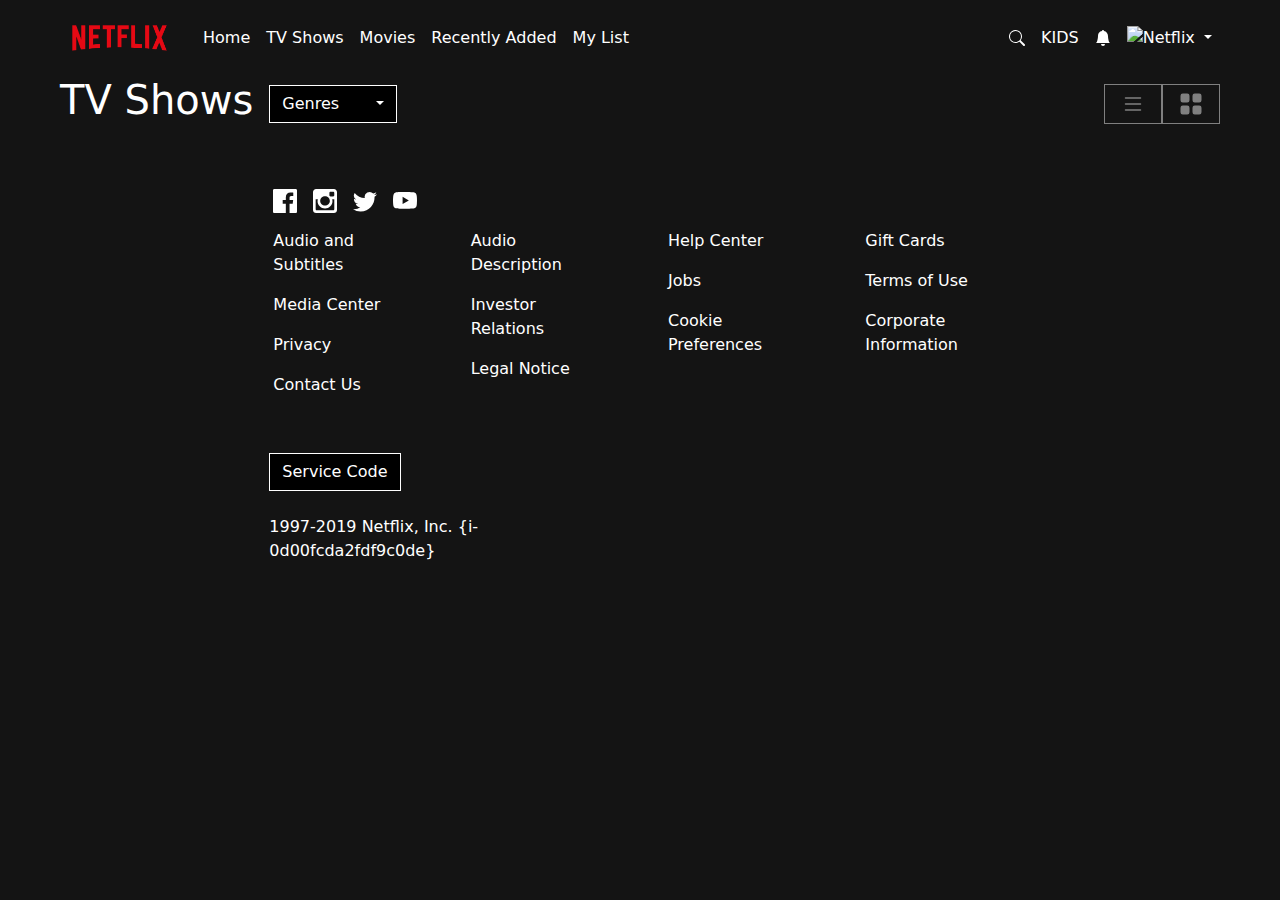
==== commit b8894411: "update" ====
--- a/index.html
+++ b/index.html
@@ -5,16 +5,18 @@
   <meta charset="UTF-8" />
   <meta name="viewport" content="width=device-width, initial-scale=1.0" />
   <title>Netflix</title>
+  <link rel="shortcut icon"
+    href="https://images.ctfassets.net/y2ske730sjqp/4aEQ1zAUZF5pLSDtfviWjb/ba04f8d5bd01428f6e3803cc6effaf30/Netflix_N.png?w=300"
+    type="image/x-icon">
   <link href="https://cdn.jsdelivr.net/npm/bootstrap@5.3.3/dist/css/bootstrap.min.css" rel="stylesheet"
     integrity="sha384-QWTKZyjpPEjISv5WaRU9OFeRpok6YctnYmDr5pNlyT2bRjXh0JMhjY6hW+ALEwIH" crossorigin="anonymous" />
   <link rel="stylesheet" href="./assets/css/style.css" />
 </head>
 
-<body class="p-5 ">
-
-
-  <nav class="navbar navbar-expand-md "
-    aria-label="Navbar">
+<body class="px-5 ">
+
+
+  <nav class="navbar navbar-expand-md " aria-label="Navbar">
     <div class="container-fluid">
       <a class="navbar-brand " href="#">
         <img src="./assets/imgs/Netflix_Logo_RGB.png" alt="Netflix Logo" height="50">
@@ -59,7 +61,9 @@
           <div class="dropdown text-end">
             <a href="#" class=" link-body-emphasis text-decoration-none dropdown-toggle" data-bs-toggle="dropdown"
               aria-expanded="false">
-              <img src="https://images.ctfassets.net/y2ske730sjqp/4aEQ1zAUZF5pLSDtfviWjb/ba04f8d5bd01428f6e3803cc6effaf30/Netflix_N.png?w=300" alt="Netflix" width="32" height="32" class="square" />
+              <img
+                src="https://images.ctfassets.net/y2ske730sjqp/4aEQ1zAUZF5pLSDtfviWjb/ba04f8d5bd01428f6e3803cc6effaf30/Netflix_N.png?w=300"
+                alt="Netflix" width="32" height="32" class="square" />
             </a>
             <ul class="dropdown-menu text-small">
               <li><a class="dropdown-item" href="#">New project...</a></li>
@@ -77,7 +81,7 @@
   </nav>
 
   <header>
-    <section class="container-fluid" >
+    <section class="container-fluid">
       <div class="row">
         <div class="col-6 d-flex justify-content-start align-items-center ">
           <h1>TV Shows</h1>
@@ -118,1095 +122,1178 @@
 
     <section class="container-fluid">
       <h2>Trending Now</h2>
-      <div class="container-fluid ">
-        <div class="row mx-auto my-auto justify-content-center">
-          <div id="carouselTrendingNow" class="carousel slide" data-bs-ride="carousel">
-            <div class="carousel-inner" role="listbox">
-              <div class="carousel-item active">
-                <div class="col-12 col-sm-6 col-md-3 col-lg-2 ">
-                  <div class="card">
-                    <div class="card-img">
-                      <img src="./assets/imgs/movies/1.png" alt="Unorthodox" class="img-fluid ">
-                    </div>
-                  </div>
-                </div>
-              </div>
-              <div class="carousel-item">
-                <div class="col-12 col-sm-6 col-md-3 col-lg-2 ">
-                  <div class="card">
-                    <div class="card-img">
-                      <img src="./assets/imgs/movies/2.png" alt="After Life" class="img-fluid ">
-                    </div>
-                  </div>
-                </div>
-              </div>
-              <div class="carousel-item">
-                <div class="col-12 col-sm-6 col-md-3 col-lg-2 ">
-                  <div class="card">
-                    <div class="card-img">
-                      <img src="./assets/imgs/movies/3.png" alt="Vis a Vas - Il prezzo del riscatto" class="img-fluid">
-                    </div>
-                  </div>
-                </div>
-              </div>
-              <div class="carousel-item">
-                <div class="col-12 col-sm-6 col-md-3 col-lg-2 ">
-                  <div class="card">
-                    <div class="card-img">
-                      <img src="./assets/imgs/movies/4.png" alt="The Place" class="img-fluid">
-                    </div>
-                  </div>
-                </div>
-              </div>
-              <div class="carousel-item">
-                <div class="col-12 col-sm-6 col-md-3 col-lg-2 ">
-                  <div class="card">
-                    <div class="card-img">
-                      <img src="./assets/imgs/movies/5.png" alt="Summer Time" class="img-fluid">
-                    </div>
-                  </div>
-                </div>
-              </div>
-              <div class="carousel-item">
-                <div class="col-12 col-sm-6 col-md-3 col-lg-2 ">
-                  <div class="card">
-                    <div class="card-img">
-                      <img src="./assets/imgs/movies/6.png" alt="I delitti di Valhalla" class="img-fluid">
-                    </div>
-                  </div>
-                </div>
-              </div>
-              <div class="carousel-item">
-                <div class="col-12 col-sm-6 col-md-3 col-lg-2 ">
-                  <div class="card">
-                    <div class="card-img">
-                      <img src="./assets/imgs/movies/7.png" alt="L'altra Grace" class="img-fluid">
-                    </div>
-                  </div>
-                </div>
-              </div>
-              <div class="carousel-item">
-                <div class="col-12 col-sm-6 col-md-3 col-lg-2 ">
-                  <div class="card">
-                    <div class="card-img">
-                      <img src="./assets/imgs/movies/8.png" alt="Virgin River" class="img-fluid">
-                    </div>
-                  </div>
-                </div>
-              </div>
-              <div class="carousel-item">
-                <div class="col-12 col-sm-6 col-md-3 col-lg-2 ">
-                  <div class="card">
-                    <div class="card-img">
-                      <img src="./assets/imgs/movies/9.png" alt="The English Game" class="img-fluid">
-                    </div>
-                  </div>
-                </div>
-              </div>
-              <div class="carousel-item">
-                <div class="col-12 col-sm-6 col-md-3 col-lg-2 ">
-                  <div class="card">
-                    <div class="card-img">
-                      <img src="./assets/imgs/movies/10.png" alt="Il metodo Kominsky" class="img-fluid">
-                    </div>
-                  </div>
-                </div>
-              </div>
-              <div class="carousel-item">
-                <div class="col-12 col-sm-6 col-md-3 col-lg-2 ">
-                  <div class="card">
-                    <div class="card-img">
-                      <img src="./assets/imgs/movies/11.png" alt="Patto d'amore" class="img-fluid">
-                    </div>
-                  </div>
-                </div>
-              </div>
-              <div class="carousel-item">
-                <div class="col-12 col-sm-6 col-md-3 col-lg-2 ">
-                  <div class="card">
-                    <div class="card-img">
-                      <img src="./assets/imgs/movies/12.png" alt="La casa de Las Flores" class="img-fluid">
-                    </div>
-                  </div>
-                </div>
-              </div>
-              <div class="carousel-item">
-                <div class="col-12 col-sm-6 col-md-3 col-lg-2 ">
-                  <div class="card">
-                    <div class="card-img">
-                      <img src="./assets/imgs/movies/13.png" alt="Collateral Beauty" class="img-fluid">
-                    </div>
-                  </div>
-                </div>
-              </div>
-              <div class="carousel-item">
-                <div class="col-12 col-sm-6 col-md-3 col-lg-2 ">
-                  <div class="card">
-                    <div class="card-img">
-                      <img src="./assets/imgs/movies/14.png" alt="Self Made - La vita di Madame C.J. Walker"
-                        class="img-fluid">
-                    </div>
-                  </div>
-                </div>
-              </div>
-              <div class="carousel-item">
-                <div class="col-12 col-sm-6 col-md-3 col-lg-2 ">
-                  <div class="card">
-                    <div class="card-img">
-                      <img src="./assets/imgs/movies/15.png" alt="Freud" class="img-fluid">
-                    </div>
-                  </div>
-                </div>
-              </div>
-              <div class="carousel-item">
-                <div class="col-12 col-sm-6 col-md-3 col-lg-2 ">
-                  <div class="card">
-                    <div class="card-img">
-                      <img src="./assets/imgs/movies/16.png" alt="Grace and Frankie" class="img-fluid">
-                    </div>
-                  </div>
-                </div>
-              </div>
-              <div class="carousel-item">
-                <div class="col-12 col-sm-6 col-md-3 col-lg-2 ">
-                  <div class="card">
-                    <div class="card-img">
-                      <img src="./assets/imgs/movies/17.png" alt="Lasciati andare" class="img-fluid">
-                    </div>
-                  </div>
-                </div>
-              </div>
-              <div class="carousel-item">
-                <div class="col-12 col-sm-6 col-md-3 col-lg-2 ">
-                  <div class="card">
-                    <div class="card-img">
-                      <img src="./assets/imgs/movies/18.png" alt="Dogman" class="img-fluid">
-                    </div>
-                  </div>
-                </div>
-              </div>
-            </div>
-            <a class="carousel-control-prev bg-transparent w-aut" href="#carouselTrendingNow" role="button"
-              data-bs-slide="prev">
-            </a>
-            <a class="carousel-control-next bg-transparent w-aut" href="#carouselTrendingNow" role="button"
-              data-bs-slide="next">
-
-            </a>
+      <div class="row mx-auto my-auto justify-content-center">
+        <div id="carouselTrendingNow" class="carousel slide" data-bs-ride="carousel">
+          <div class="carousel-inner" role="listbox">
+            <div class="carousel-item active">
+              <div class="col-12 col-sm-6 col-md-3 col-lg-2 ">
+                <div class="card">
+                  <div class="card-img">
+                    <img src="./assets/imgs/movies/1.png" alt="Unorthodox" class="img-fluid ">
+                  </div>
+                </div>
+              </div>
+            </div>
+            <div class="carousel-item">
+              <div class="col-12 col-sm-6 col-md-3 col-lg-2 ">
+                <div class="card">
+                  <div class="card-img">
+                    <img src="./assets/imgs/movies/2.png" alt="After Life" class="img-fluid ">
+                  </div>
+                </div>
+              </div>
+            </div>
+            <div class="carousel-item">
+              <div class="col-12 col-sm-6 col-md-3 col-lg-2 ">
+                <div class="card">
+                  <div class="card-img">
+                    <img src="./assets/imgs/movies/3.png" alt="Vis a Vas - Il prezzo del riscatto" class="img-fluid">
+                  </div>
+                </div>
+              </div>
+            </div>
+            <div class="carousel-item">
+              <div class="col-12 col-sm-6 col-md-3 col-lg-2 ">
+                <div class="card">
+                  <div class="card-img">
+                    <img src="./assets/imgs/movies/4.png" alt="The Place" class="img-fluid">
+                  </div>
+                </div>
+              </div>
+            </div>
+            <div class="carousel-item">
+              <div class="col-12 col-sm-6 col-md-3 col-lg-2 ">
+                <div class="card">
+                  <div class="card-img">
+                    <img src="./assets/imgs/movies/5.png" alt="Summer Time" class="img-fluid">
+                  </div>
+                </div>
+              </div>
+            </div>
+            <div class="carousel-item">
+              <div class="col-12 col-sm-6 col-md-3 col-lg-2 ">
+                <div class="card">
+                  <div class="card-img">
+                    <img src="./assets/imgs/movies/6.png" alt="I delitti di Valhalla" class="img-fluid">
+                  </div>
+                </div>
+              </div>
+            </div>
+            <div class="carousel-item">
+              <div class="col-12 col-sm-6 col-md-3 col-lg-2 ">
+                <div class="card">
+                  <div class="card-img">
+                    <img src="./assets/imgs/movies/7.png" alt="L'altra Grace" class="img-fluid">
+                  </div>
+                </div>
+              </div>
+            </div>
+            <div class="carousel-item">
+              <div class="col-12 col-sm-6 col-md-3 col-lg-2 ">
+                <div class="card">
+                  <div class="card-img">
+                    <img src="./assets/imgs/movies/8.png" alt="Virgin River" class="img-fluid">
+                  </div>
+                </div>
+              </div>
+            </div>
+            <div class="carousel-item">
+              <div class="col-12 col-sm-6 col-md-3 col-lg-2 ">
+                <div class="card">
+                  <div class="card-img">
+                    <img src="./assets/imgs/movies/9.png" alt="The English Game" class="img-fluid">
+                  </div>
+                </div>
+              </div>
+            </div>
+            <div class="carousel-item">
+              <div class="col-12 col-sm-6 col-md-3 col-lg-2 ">
+                <div class="card">
+                  <div class="card-img">
+                    <img src="./assets/imgs/movies/10.png" alt="Il metodo Kominsky" class="img-fluid">
+                  </div>
+                </div>
+              </div>
+            </div>
+            <div class="carousel-item">
+              <div class="col-12 col-sm-6 col-md-3 col-lg-2 ">
+                <div class="card">
+                  <div class="card-img">
+                    <img src="./assets/imgs/movies/11.png" alt="Patto d'amore" class="img-fluid">
+                  </div>
+                </div>
+              </div>
+            </div>
+            <div class="carousel-item">
+              <div class="col-12 col-sm-6 col-md-3 col-lg-2 ">
+                <div class="card">
+                  <div class="card-img">
+                    <img src="./assets/imgs/movies/12.png" alt="La casa de Las Flores" class="img-fluid">
+                  </div>
+                </div>
+              </div>
+            </div>
+            <div class="carousel-item">
+              <div class="col-12 col-sm-6 col-md-3 col-lg-2 ">
+                <div class="card">
+                  <div class="card-img">
+                    <img src="./assets/imgs/movies/13.png" alt="Collateral Beauty" class="img-fluid">
+                  </div>
+                </div>
+              </div>
+            </div>
+            <div class="carousel-item">
+              <div class="col-12 col-sm-6 col-md-3 col-lg-2 ">
+                <div class="card">
+                  <div class="card-img">
+                    <img src="./assets/imgs/movies/14.png" alt="Self Made - La vita di Madame C.J. Walker"
+                      class="img-fluid">
+                  </div>
+                </div>
+              </div>
+            </div>
+            <div class="carousel-item">
+              <div class="col-12 col-sm-6 col-md-3 col-lg-2 ">
+                <div class="card">
+                  <div class="card-img">
+                    <img src="./assets/imgs/movies/15.png" alt="Freud" class="img-fluid">
+                  </div>
+                </div>
+              </div>
+            </div>
+            <div class="carousel-item">
+              <div class="col-12 col-sm-6 col-md-3 col-lg-2 ">
+                <div class="card">
+                  <div class="card-img">
+                    <img src="./assets/imgs/movies/16.png" alt="Grace and Frankie" class="img-fluid">
+                  </div>
+                </div>
+              </div>
+            </div>
+            <div class="carousel-item">
+              <div class="col-12 col-sm-6 col-md-3 col-lg-2 ">
+                <div class="card">
+                  <div class="card-img">
+                    <img src="./assets/imgs/movies/17.png" alt="Lasciati andare" class="img-fluid">
+                  </div>
+                </div>
+              </div>
+            </div>
+            <div class="carousel-item">
+              <div class="col-12 col-sm-6 col-md-3 col-lg-2 ">
+                <div class="card">
+                  <div class="card-img">
+                    <img src="./assets/imgs/movies/18.png" alt="Dogman" class="img-fluid">
+                  </div>
+                </div>
+              </div>
+            </div>
           </div>
+          <a class="carousel-control-prev bg-transparent w-aut" href="#carouselTrendingNow" role="button"
+            data-bs-slide="prev">
+          </a>
+          <a class="carousel-control-next bg-transparent w-aut" href="#carouselTrendingNow" role="button"
+            data-bs-slide="next">
+
+          </a>
         </div>
       </div>
     </section>
+
     <section class="container-fluid">
       <h2>Watch it again</h2>
-      <div class="container-fluid ">
-        <div class="row mx-auto my-auto justify-content-center">
-          <div id="carouselWatchItAgain" class="carousel slide" data-bs-ride="carousel">
-            <div class="carousel-inner" role="listbox">
-              <div class="carousel-item active">
-                <div class="col-12 col-sm-6 col-md-3 col-lg-2 ">
-                  <div class="card">
-                    <div class="card-img">
-                      <img src="./assets/imgs/movies/1.png" alt="Unorthodox" class="img-fluid ">
-                    </div>
-                  </div>
-                </div>
-              </div>
-              <div class="carousel-item">
-                <div class="col-12 col-sm-6 col-md-3 col-lg-2 ">
-                  <div class="card">
-                    <div class="card-img">
-                      <img src="./assets/imgs/movies/2.png" alt="After Life" class="img-fluid ">
-                    </div>
-                  </div>
-                </div>
-              </div>
-              <div class="carousel-item">
-                <div class="col-12 col-sm-6 col-md-3 col-lg-2 ">
-                  <div class="card">
-                    <div class="card-img">
-                      <img src="./assets/imgs/movies/3.png" alt="Vis a Vas - Il prezzo del riscatto" class="img-fluid">
-                    </div>
-                  </div>
-                </div>
-              </div>
-              <div class="carousel-item">
-                <div class="col-12 col-sm-6 col-md-3 col-lg-2 ">
-                  <div class="card">
-                    <div class="card-img">
-                      <img src="./assets/imgs/movies/4.png" alt="The Place" class="img-fluid">
-                    </div>
-                  </div>
-                </div>
-              </div>
-              <div class="carousel-item">
-                <div class="col-12 col-sm-6 col-md-3 col-lg-2 ">
-                  <div class="card">
-                    <div class="card-img">
-                      <img src="./assets/imgs/movies/5.png" alt="Summer Time" class="img-fluid">
-                    </div>
-                  </div>
-                </div>
-              </div>
-              <div class="carousel-item">
-                <div class="col-12 col-sm-6 col-md-3 col-lg-2 ">
-                  <div class="card">
-                    <div class="card-img">
-                      <img src="./assets/imgs/movies/6.png" alt="I delitti di Valhalla" class="img-fluid">
-                    </div>
-                  </div>
-                </div>
-              </div>
-              <div class="carousel-item">
-                <div class="col-12 col-sm-6 col-md-3 col-lg-2 ">
-                  <div class="card">
-                    <div class="card-img">
-                      <img src="./assets/imgs/movies/7.png" alt="L'altra Grace" class="img-fluid">
-                    </div>
-                  </div>
-                </div>
-              </div>
-              <div class="carousel-item">
-                <div class="col-12 col-sm-6 col-md-3 col-lg-2 ">
-                  <div class="card">
-                    <div class="card-img">
-                      <img src="./assets/imgs/movies/8.png" alt="Virgin River" class="img-fluid">
-                    </div>
-                  </div>
-                </div>
-              </div>
-              <div class="carousel-item">
-                <div class="col-12 col-sm-6 col-md-3 col-lg-2 ">
-                  <div class="card">
-                    <div class="card-img">
-                      <img src="./assets/imgs/movies/9.png" alt="The English Game" class="img-fluid">
-                    </div>
-                  </div>
-                </div>
-              </div>
-              <div class="carousel-item">
-                <div class="col-12 col-sm-6 col-md-3 col-lg-2 ">
-                  <div class="card">
-                    <div class="card-img">
-                      <img src="./assets/imgs/movies/10.png" alt="Il metodo Kominsky" class="img-fluid">
-                    </div>
-                  </div>
-                </div>
-              </div>
-              <div class="carousel-item">
-                <div class="col-12 col-sm-6 col-md-3 col-lg-2 ">
-                  <div class="card">
-                    <div class="card-img">
-                      <img src="./assets/imgs/movies/11.png" alt="Patto d'amore" class="img-fluid">
-                    </div>
-                  </div>
-                </div>
-              </div>
-              <div class="carousel-item">
-                <div class="col-12 col-sm-6 col-md-3 col-lg-2 ">
-                  <div class="card">
-                    <div class="card-img">
-                      <img src="./assets/imgs/movies/12.png" alt="La casa de Las Flores" class="img-fluid">
-                    </div>
-                  </div>
-                </div>
-              </div>
-              <div class="carousel-item">
-                <div class="col-12 col-sm-6 col-md-3 col-lg-2 ">
-                  <div class="card">
-                    <div class="card-img">
-                      <img src="./assets/imgs/movies/13.png" alt="Collateral Beauty" class="img-fluid">
-                    </div>
-                  </div>
-                </div>
-              </div>
-              <div class="carousel-item">
-                <div class="col-12 col-sm-6 col-md-3 col-lg-2 ">
-                  <div class="card">
-                    <div class="card-img">
-                      <img src="./assets/imgs/movies/14.png" alt="Self Made - La vita di Madame C.J. Walker"
-                        class="img-fluid">
-                    </div>
-                  </div>
-                </div>
-              </div>
-              <div class="carousel-item">
-                <div class="col-12 col-sm-6 col-md-3 col-lg-2 ">
-                  <div class="card">
-                    <div class="card-img">
-                      <img src="./assets/imgs/movies/15.png" alt="Freud" class="img-fluid">
-                    </div>
-                  </div>
-                </div>
-              </div>
-              <div class="carousel-item">
-                <div class="col-12 col-sm-6 col-md-3 col-lg-2 ">
-                  <div class="card">
-                    <div class="card-img">
-                      <img src="./assets/imgs/movies/16.png" alt="Grace and Frankie" class="img-fluid">
-                    </div>
-                  </div>
-                </div>
-              </div>
-              <div class="carousel-item">
-                <div class="col-12 col-sm-6 col-md-3 col-lg-2 ">
-                  <div class="card">
-                    <div class="card-img">
-                      <img src="./assets/imgs/movies/17.png" alt="Lasciati andare" class="img-fluid">
-                    </div>
-                  </div>
-                </div>
-              </div>
-              <div class="carousel-item">
-                <div class="col-12 col-sm-6 col-md-3 col-lg-2 ">
-                  <div class="card">
-                    <div class="card-img">
-                      <img src="./assets/imgs/movies/18.png" alt="Dogman" class="img-fluid">
-                    </div>
-                  </div>
-                </div>
-              </div>
-            </div>
-            <a class="carousel-control-prev bg-transparent w-aut" href="#carouselWatchItAgain" role="button"
-              data-bs-slide="prev">
-            </a>
-            <a class="carousel-control-next bg-transparent w-aut" href="#carouselWatchItAgain" role="button"
-              data-bs-slide="next">
-            </a>
+      <div class="row mx-auto my-auto justify-content-center">
+        <div id="carouselWatchItAgain" class="carousel slide" data-bs-ride="carousel">
+          <div class="carousel-inner" role="listbox">
+            <div class="carousel-item active">
+              <div class="col-12 col-sm-6 col-md-3 col-lg-2 ">
+                <div class="card">
+                  <div class="card-img">
+                    <img src="./assets/imgs/movies/1.png" alt="Unorthodox" class="img-fluid ">
+                  </div>
+                </div>
+              </div>
+            </div>
+            <div class="carousel-item">
+              <div class="col-12 col-sm-6 col-md-3 col-lg-2 ">
+                <div class="card">
+                  <div class="card-img">
+                    <img src="./assets/imgs/movies/2.png" alt="After Life" class="img-fluid ">
+                  </div>
+                </div>
+              </div>
+            </div>
+            <div class="carousel-item">
+              <div class="col-12 col-sm-6 col-md-3 col-lg-2 ">
+                <div class="card">
+                  <div class="card-img">
+                    <img src="./assets/imgs/movies/3.png" alt="Vis a Vas - Il prezzo del riscatto" class="img-fluid">
+                  </div>
+                </div>
+              </div>
+            </div>
+            <div class="carousel-item">
+              <div class="col-12 col-sm-6 col-md-3 col-lg-2 ">
+                <div class="card">
+                  <div class="card-img">
+                    <img src="./assets/imgs/movies/4.png" alt="The Place" class="img-fluid">
+                  </div>
+                </div>
+              </div>
+            </div>
+            <div class="carousel-item">
+              <div class="col-12 col-sm-6 col-md-3 col-lg-2 ">
+                <div class="card">
+                  <div class="card-img">
+                    <img src="./assets/imgs/movies/5.png" alt="Summer Time" class="img-fluid">
+                  </div>
+                </div>
+              </div>
+            </div>
+            <div class="carousel-item">
+              <div class="col-12 col-sm-6 col-md-3 col-lg-2 ">
+                <div class="card">
+                  <div class="card-img">
+                    <img src="./assets/imgs/movies/6.png" alt="I delitti di Valhalla" class="img-fluid">
+                  </div>
+                </div>
+              </div>
+            </div>
+            <div class="carousel-item">
+              <div class="col-12 col-sm-6 col-md-3 col-lg-2 ">
+                <div class="card">
+                  <div class="card-img">
+                    <img src="./assets/imgs/movies/7.png" alt="L'altra Grace" class="img-fluid">
+                  </div>
+                </div>
+              </div>
+            </div>
+            <div class="carousel-item">
+              <div class="col-12 col-sm-6 col-md-3 col-lg-2 ">
+                <div class="card">
+                  <div class="card-img">
+                    <img src="./assets/imgs/movies/8.png" alt="Virgin River" class="img-fluid">
+                  </div>
+                </div>
+              </div>
+            </div>
+            <div class="carousel-item">
+              <div class="col-12 col-sm-6 col-md-3 col-lg-2 ">
+                <div class="card">
+                  <div class="card-img">
+                    <img src="./assets/imgs/movies/9.png" alt="The English Game" class="img-fluid">
+                  </div>
+                </div>
+              </div>
+            </div>
+            <div class="carousel-item">
+              <div class="col-12 col-sm-6 col-md-3 col-lg-2 ">
+                <div class="card">
+                  <div class="card-img">
+                    <img src="./assets/imgs/movies/10.png" alt="Il metodo Kominsky" class="img-fluid">
+                  </div>
+                </div>
+              </div>
+            </div>
+            <div class="carousel-item">
+              <div class="col-12 col-sm-6 col-md-3 col-lg-2 ">
+                <div class="card">
+                  <div class="card-img">
+                    <img src="./assets/imgs/movies/11.png" alt="Patto d'amore" class="img-fluid">
+                  </div>
+                </div>
+              </div>
+            </div>
+            <div class="carousel-item">
+              <div class="col-12 col-sm-6 col-md-3 col-lg-2 ">
+                <div class="card">
+                  <div class="card-img">
+                    <img src="./assets/imgs/movies/12.png" alt="La casa de Las Flores" class="img-fluid">
+                  </div>
+                </div>
+              </div>
+            </div>
+            <div class="carousel-item">
+              <div class="col-12 col-sm-6 col-md-3 col-lg-2 ">
+                <div class="card">
+                  <div class="card-img">
+                    <img src="./assets/imgs/movies/13.png" alt="Collateral Beauty" class="img-fluid">
+                  </div>
+                </div>
+              </div>
+            </div>
+            <div class="carousel-item">
+              <div class="col-12 col-sm-6 col-md-3 col-lg-2 ">
+                <div class="card">
+                  <div class="card-img">
+                    <img src="./assets/imgs/movies/14.png" alt="Self Made - La vita di Madame C.J. Walker"
+                      class="img-fluid">
+                  </div>
+                </div>
+              </div>
+            </div>
+            <div class="carousel-item">
+              <div class="col-12 col-sm-6 col-md-3 col-lg-2 ">
+                <div class="card">
+                  <div class="card-img">
+                    <img src="./assets/imgs/movies/15.png" alt="Freud" class="img-fluid">
+                  </div>
+                </div>
+              </div>
+            </div>
+            <div class="carousel-item">
+              <div class="col-12 col-sm-6 col-md-3 col-lg-2 ">
+                <div class="card">
+                  <div class="card-img">
+                    <img src="./assets/imgs/movies/16.png" alt="Grace and Frankie" class="img-fluid">
+                  </div>
+                </div>
+              </div>
+            </div>
+            <div class="carousel-item">
+              <div class="col-12 col-sm-6 col-md-3 col-lg-2 ">
+                <div class="card">
+                  <div class="card-img">
+                    <img src="./assets/imgs/movies/17.png" alt="Lasciati andare" class="img-fluid">
+                  </div>
+                </div>
+              </div>
+            </div>
+            <div class="carousel-item">
+              <div class="col-12 col-sm-6 col-md-3 col-lg-2 ">
+                <div class="card">
+                  <div class="card-img">
+                    <img src="./assets/imgs/movies/18.png" alt="Dogman" class="img-fluid">
+                  </div>
+                </div>
+              </div>
+            </div>
           </div>
+          <a class="carousel-control-prev bg-transparent w-aut" href="#carouselWatchItAgain" role="button"
+            data-bs-slide="prev">
+          </a>
+          <a class="carousel-control-next bg-transparent w-aut" href="#carouselWatchItAgain" role="button"
+            data-bs-slide="next">
+          </a>
         </div>
       </div>
     </section>
+
     <section class="container-fluid">
       <h2>New Releases</h2>
-      <div class="container-fluid ">
-        <div class="row mx-auto my-auto justify-content-center">
-          <div id="carouselNewReleases" class="carousel slide" data-bs-ride="carousel">
-            <div class="carousel-inner" role="listbox">
-              <div class="carousel-item active">
-                <div class="col-12 col-sm-6 col-md-3 col-lg-2 ">
-                  <div class="card">
-                    <div class="card-img">
-                      <img src="./assets/imgs/movies/1.png" alt="Unorthodox" class="img-fluid ">
-                    </div>
-                  </div>
-                </div>
-              </div>
-              <div class="carousel-item">
-                <div class="col-12 col-sm-6 col-md-3 col-lg-2 ">
-                  <div class="card">
-                    <div class="card-img">
-                      <img src="./assets/imgs/movies/2.png" alt="After Life" class="img-fluid ">
-                    </div>
-                  </div>
-                </div>
-              </div>
-              <div class="carousel-item">
-                <div class="col-12 col-sm-6 col-md-3 col-lg-2 ">
-                  <div class="card">
-                    <div class="card-img">
-                      <img src="./assets/imgs/movies/3.png" alt="Vis a Vas - Il prezzo del riscatto" class="img-fluid">
-                    </div>
-                  </div>
-                </div>
-              </div>
-              <div class="carousel-item">
-                <div class="col-12 col-sm-6 col-md-3 col-lg-2 ">
-                  <div class="card">
-                    <div class="card-img">
-                      <img src="./assets/imgs/movies/4.png" alt="The Place" class="img-fluid">
-                    </div>
-                  </div>
-                </div>
-              </div>
-              <div class="carousel-item">
-                <div class="col-12 col-sm-6 col-md-3 col-lg-2 ">
-                  <div class="card">
-                    <div class="card-img">
-                      <img src="./assets/imgs/movies/5.png" alt="Summer Time" class="img-fluid">
-                    </div>
-                  </div>
-                </div>
-              </div>
-              <div class="carousel-item">
-                <div class="col-12 col-sm-6 col-md-3 col-lg-2 ">
-                  <div class="card">
-                    <div class="card-img">
-                      <img src="./assets/imgs/movies/6.png" alt="I delitti di Valhalla" class="img-fluid">
-                    </div>
-                  </div>
-                </div>
-              </div>
-              <div class="carousel-item">
-                <div class="col-12 col-sm-6 col-md-3 col-lg-2 ">
-                  <div class="card">
-                    <div class="card-img">
-                      <img src="./assets/imgs/movies/7.png" alt="L'altra Grace" class="img-fluid">
-                    </div>
-                  </div>
-                </div>
-              </div>
-              <div class="carousel-item">
-                <div class="col-12 col-sm-6 col-md-3 col-lg-2 ">
-                  <div class="card">
-                    <div class="card-img">
-                      <img src="./assets/imgs/movies/8.png" alt="Virgin River" class="img-fluid">
-                    </div>
-                  </div>
-                </div>
-              </div>
-              <div class="carousel-item">
-                <div class="col-12 col-sm-6 col-md-3 col-lg-2 ">
-                  <div class="card">
-                    <div class="card-img">
-                      <img src="./assets/imgs/movies/9.png" alt="The English Game" class="img-fluid">
-                    </div>
-                  </div>
-                </div>
-              </div>
-              <div class="carousel-item">
-                <div class="col-12 col-sm-6 col-md-3 col-lg-2 ">
-                  <div class="card">
-                    <div class="card-img">
-                      <img src="./assets/imgs/movies/10.png" alt="Il metodo Kominsky" class="img-fluid">
-                    </div>
-                  </div>
-                </div>
-              </div>
-              <div class="carousel-item">
-                <div class="col-12 col-sm-6 col-md-3 col-lg-2 ">
-                  <div class="card">
-                    <div class="card-img">
-                      <img src="./assets/imgs/movies/11.png" alt="Patto d'amore" class="img-fluid">
-                    </div>
-                  </div>
-                </div>
-              </div>
-              <div class="carousel-item">
-                <div class="col-12 col-sm-6 col-md-3 col-lg-2 ">
-                  <div class="card">
-                    <div class="card-img">
-                      <img src="./assets/imgs/movies/12.png" alt="La casa de Las Flores" class="img-fluid">
-                    </div>
-                  </div>
-                </div>
-              </div>
-              <div class="carousel-item">
-                <div class="col-12 col-sm-6 col-md-3 col-lg-2 ">
-                  <div class="card">
-                    <div class="card-img">
-                      <img src="./assets/imgs/movies/13.png" alt="Collateral Beauty" class="img-fluid">
-                    </div>
-                  </div>
-                </div>
-              </div>
-              <div class="carousel-item">
-                <div class="col-12 col-sm-6 col-md-3 col-lg-2 ">
-                  <div class="card">
-                    <div class="card-img">
-                      <img src="./assets/imgs/movies/14.png" alt="Self Made - La vita di Madame C.J. Walker"
-                        class="img-fluid">
-                    </div>
-                  </div>
-                </div>
-              </div>
-              <div class="carousel-item">
-                <div class="col-12 col-sm-6 col-md-3 col-lg-2 ">
-                  <div class="card">
-                    <div class="card-img">
-                      <img src="./assets/imgs/movies/15.png" alt="Freud" class="img-fluid">
-                    </div>
-                  </div>
-                </div>
-              </div>
-              <div class="carousel-item">
-                <div class="col-12 col-sm-6 col-md-3 col-lg-2 ">
-                  <div class="card">
-                    <div class="card-img">
-                      <img src="./assets/imgs/movies/16.png" alt="Grace and Frankie" class="img-fluid">
-                    </div>
-                  </div>
-                </div>
-              </div>
-              <div class="carousel-item">
-                <div class="col-12 col-sm-6 col-md-3 col-lg-2 ">
-                  <div class="card">
-                    <div class="card-img">
-                      <img src="./assets/imgs/movies/17.png" alt="Lasciati andare" class="img-fluid">
-                    </div>
-                  </div>
-                </div>
-              </div>
-              <div class="carousel-item">
-                <div class="col-12 col-sm-6 col-md-3 col-lg-2 ">
-                  <div class="card">
-                    <div class="card-img">
-                      <img src="./assets/imgs/movies/18.png" alt="Dogman" class="img-fluid">
-                    </div>
-                  </div>
-                </div>
-              </div>
-            </div>
-            <a class="carousel-control-prev bg-transparent w-aut" href="#carouselNewReleases" role="button"
-              data-bs-slide="prev">
-
-            </a>
-            <a class="carousel-control-next bg-transparent w-aut" href="#carouselNewReleases" role="button"
-              data-bs-slide="next">
-
-            </a>
+      <div class="row mx-auto my-auto justify-content-center">
+        <div id="carouselNewReleases" class="carousel slide" data-bs-ride="carousel">
+          <div class="carousel-inner" role="listbox">
+            <div class="carousel-item active">
+              <div class="col-12 col-sm-6 col-md-3 col-lg-2 ">
+                <div class="card">
+                  <div class="card-img">
+                    <img src="./assets/imgs/movies/1.png" alt="Unorthodox" class="img-fluid ">
+                  </div>
+                </div>
+              </div>
+            </div>
+            <div class="carousel-item">
+              <div class="col-12 col-sm-6 col-md-3 col-lg-2 ">
+                <div class="card">
+                  <div class="card-img">
+                    <img src="./assets/imgs/movies/2.png" alt="After Life" class="img-fluid ">
+                  </div>
+                </div>
+              </div>
+            </div>
+            <div class="carousel-item">
+              <div class="col-12 col-sm-6 col-md-3 col-lg-2 ">
+                <div class="card">
+                  <div class="card-img">
+                    <img src="./assets/imgs/movies/3.png" alt="Vis a Vas - Il prezzo del riscatto" class="img-fluid">
+                  </div>
+                </div>
+              </div>
+            </div>
+            <div class="carousel-item">
+              <div class="col-12 col-sm-6 col-md-3 col-lg-2 ">
+                <div class="card">
+                  <div class="card-img">
+                    <img src="./assets/imgs/movies/4.png" alt="The Place" class="img-fluid">
+                  </div>
+                </div>
+              </div>
+            </div>
+            <div class="carousel-item">
+              <div class="col-12 col-sm-6 col-md-3 col-lg-2 ">
+                <div class="card">
+                  <div class="card-img">
+                    <img src="./assets/imgs/movies/5.png" alt="Summer Time" class="img-fluid">
+                  </div>
+                </div>
+              </div>
+            </div>
+            <div class="carousel-item">
+              <div class="col-12 col-sm-6 col-md-3 col-lg-2 ">
+                <div class="card">
+                  <div class="card-img">
+                    <img src="./assets/imgs/movies/6.png" alt="I delitti di Valhalla" class="img-fluid">
+                  </div>
+                </div>
+              </div>
+            </div>
+            <div class="carousel-item">
+              <div class="col-12 col-sm-6 col-md-3 col-lg-2 ">
+                <div class="card">
+                  <div class="card-img">
+                    <img src="./assets/imgs/movies/7.png" alt="L'altra Grace" class="img-fluid">
+                  </div>
+                </div>
+              </div>
+            </div>
+            <div class="carousel-item">
+              <div class="col-12 col-sm-6 col-md-3 col-lg-2 ">
+                <div class="card">
+                  <div class="card-img">
+                    <img src="./assets/imgs/movies/8.png" alt="Virgin River" class="img-fluid">
+                  </div>
+                </div>
+              </div>
+            </div>
+            <div class="carousel-item">
+              <div class="col-12 col-sm-6 col-md-3 col-lg-2 ">
+                <div class="card">
+                  <div class="card-img">
+                    <img src="./assets/imgs/movies/9.png" alt="The English Game" class="img-fluid">
+                  </div>
+                </div>
+              </div>
+            </div>
+            <div class="carousel-item">
+              <div class="col-12 col-sm-6 col-md-3 col-lg-2 ">
+                <div class="card">
+                  <div class="card-img">
+                    <img src="./assets/imgs/movies/10.png" alt="Il metodo Kominsky" class="img-fluid">
+                  </div>
+                </div>
+              </div>
+            </div>
+            <div class="carousel-item">
+              <div class="col-12 col-sm-6 col-md-3 col-lg-2 ">
+                <div class="card">
+                  <div class="card-img">
+                    <img src="./assets/imgs/movies/11.png" alt="Patto d'amore" class="img-fluid">
+                  </div>
+                </div>
+              </div>
+            </div>
+            <div class="carousel-item">
+              <div class="col-12 col-sm-6 col-md-3 col-lg-2 ">
+                <div class="card">
+                  <div class="card-img">
+                    <img src="./assets/imgs/movies/12.png" alt="La casa de Las Flores" class="img-fluid">
+                  </div>
+                </div>
+              </div>
+            </div>
+            <div class="carousel-item">
+              <div class="col-12 col-sm-6 col-md-3 col-lg-2 ">
+                <div class="card">
+                  <div class="card-img">
+                    <img src="./assets/imgs/movies/13.png" alt="Collateral Beauty" class="img-fluid">
+                  </div>
+                </div>
+              </div>
+            </div>
+            <div class="carousel-item">
+              <div class="col-12 col-sm-6 col-md-3 col-lg-2 ">
+                <div class="card">
+                  <div class="card-img">
+                    <img src="./assets/imgs/movies/14.png" alt="Self Made - La vita di Madame C.J. Walker"
+                      class="img-fluid">
+                  </div>
+                </div>
+              </div>
+            </div>
+            <div class="carousel-item">
+              <div class="col-12 col-sm-6 col-md-3 col-lg-2 ">
+                <div class="card">
+                  <div class="card-img">
+                    <img src="./assets/imgs/movies/15.png" alt="Freud" class="img-fluid">
+                  </div>
+                </div>
+              </div>
+            </div>
+            <div class="carousel-item">
+              <div class="col-12 col-sm-6 col-md-3 col-lg-2 ">
+                <div class="card">
+                  <div class="card-img">
+                    <img src="./assets/imgs/movies/16.png" alt="Grace and Frankie" class="img-fluid">
+                  </div>
+                </div>
+              </div>
+            </div>
+            <div class="carousel-item">
+              <div class="col-12 col-sm-6 col-md-3 col-lg-2 ">
+                <div class="card">
+                  <div class="card-img">
+                    <img src="./assets/imgs/movies/17.png" alt="Lasciati andare" class="img-fluid">
+                  </div>
+                </div>
+              </div>
+            </div>
+            <div class="carousel-item">
+              <div class="col-12 col-sm-6 col-md-3 col-lg-2 ">
+                <div class="card">
+                  <div class="card-img">
+                    <img src="./assets/imgs/movies/18.png" alt="Dogman" class="img-fluid">
+                  </div>
+                </div>
+              </div>
+            </div>
           </div>
+          <a class="carousel-control-prev bg-transparent w-aut" href="#carouselNewReleases" role="button"
+            data-bs-slide="prev">
+
+          </a>
+          <a class="carousel-control-next bg-transparent w-aut" href="#carouselNewReleases" role="button"
+            data-bs-slide="next">
+
+          </a>
         </div>
       </div>
     </section>
-    <section class="container-fluid">
-      <h2>New Releases</h2>
-      <div class="container-fluid ">
-        <div class="row mx-auto my-auto justify-content-center">
-          <div id="carouselNewReleases" class="carousel slide" data-bs-ride="carousel">
-            <div class="carousel-inner" role="listbox">
-              <div class="carousel-item active">
-                <div class="col-12 col-sm-6 col-md-3 col-lg-2 ">
-                  <div class="card">
-                    <div class="card-img">
-                      <img src="./assets/imgs/movies/1.png" alt="Unorthodox" class="img-fluid ">
-                    </div>
-                  </div>
-                </div>
-              </div>
-              <div class="carousel-item">
-                <div class="col-12 col-sm-6 col-md-3 col-lg-2 ">
-                  <div class="card">
-                    <div class="card-img">
-                      <img src="./assets/imgs/movies/2.png" alt="After Life" class="img-fluid ">
-                    </div>
-                  </div>
-                </div>
-              </div>
-              <div class="carousel-item">
-                <div class="col-12 col-sm-6 col-md-3 col-lg-2 ">
-                  <div class="card">
-                    <div class="card-img">
-                      <img src="./assets/imgs/movies/3.png" alt="Vis a Vas - Il prezzo del riscatto" class="img-fluid">
-                    </div>
-                  </div>
-                </div>
-              </div>
-              <div class="carousel-item">
-                <div class="col-12 col-sm-6 col-md-3 col-lg-2 ">
-                  <div class="card">
-                    <div class="card-img">
-                      <img src="./assets/imgs/movies/4.png" alt="The Place" class="img-fluid">
-                    </div>
-                  </div>
-                </div>
-              </div>
-              <div class="carousel-item">
-                <div class="col-12 col-sm-6 col-md-3 col-lg-2 ">
-                  <div class="card">
-                    <div class="card-img">
-                      <img src="./assets/imgs/movies/5.png" alt="Summer Time" class="img-fluid">
-                    </div>
-                  </div>
-                </div>
-              </div>
-              <div class="carousel-item">
-                <div class="col-12 col-sm-6 col-md-3 col-lg-2 ">
-                  <div class="card">
-                    <div class="card-img">
-                      <img src="./assets/imgs/movies/6.png" alt="I delitti di Valhalla" class="img-fluid">
-                    </div>
-                  </div>
-                </div>
-              </div>
-              <div class="carousel-item">
-                <div class="col-12 col-sm-6 col-md-3 col-lg-2 ">
-                  <div class="card">
-                    <div class="card-img">
-                      <img src="./assets/imgs/movies/7.png" alt="L'altra Grace" class="img-fluid">
-                    </div>
-                  </div>
-                </div>
-              </div>
-              <div class="carousel-item">
-                <div class="col-12 col-sm-6 col-md-3 col-lg-2 ">
-                  <div class="card">
-                    <div class="card-img">
-                      <img src="./assets/imgs/movies/8.png" alt="Virgin River" class="img-fluid">
-                    </div>
-                  </div>
-                </div>
-              </div>
-              <div class="carousel-item">
-                <div class="col-12 col-sm-6 col-md-3 col-lg-2 ">
-                  <div class="card">
-                    <div class="card-img">
-                      <img src="./assets/imgs/movies/9.png" alt="The English Game" class="img-fluid">
-                    </div>
-                  </div>
-                </div>
-              </div>
-              <div class="carousel-item">
-                <div class="col-12 col-sm-6 col-md-3 col-lg-2 ">
-                  <div class="card">
-                    <div class="card-img">
-                      <img src="./assets/imgs/movies/10.png" alt="Il metodo Kominsky" class="img-fluid">
-                    </div>
-                  </div>
-                </div>
-              </div>
-              <div class="carousel-item">
-                <div class="col-12 col-sm-6 col-md-3 col-lg-2 ">
-                  <div class="card">
-                    <div class="card-img">
-                      <img src="./assets/imgs/movies/11.png" alt="Patto d'amore" class="img-fluid">
-                    </div>
-                  </div>
-                </div>
-              </div>
-              <div class="carousel-item">
-                <div class="col-12 col-sm-6 col-md-3 col-lg-2 ">
-                  <div class="card">
-                    <div class="card-img">
-                      <img src="./assets/imgs/movies/12.png" alt="La casa de Las Flores" class="img-fluid">
-                    </div>
-                  </div>
-                </div>
-              </div>
-              <div class="carousel-item">
-                <div class="col-12 col-sm-6 col-md-3 col-lg-2 ">
-                  <div class="card">
-                    <div class="card-img">
-                      <img src="./assets/imgs/movies/13.png" alt="Collateral Beauty" class="img-fluid">
-                    </div>
-                  </div>
-                </div>
-              </div>
-              <div class="carousel-item">
-                <div class="col-12 col-sm-6 col-md-3 col-lg-2 ">
-                  <div class="card">
-                    <div class="card-img">
-                      <img src="./assets/imgs/movies/14.png" alt="Self Made - La vita di Madame C.J. Walker"
-                        class="img-fluid">
-                    </div>
-                  </div>
-                </div>
-              </div>
-              <div class="carousel-item">
-                <div class="col-12 col-sm-6 col-md-3 col-lg-2 ">
-                  <div class="card">
-                    <div class="card-img">
-                      <img src="./assets/imgs/movies/15.png" alt="Freud" class="img-fluid">
-                    </div>
-                  </div>
-                </div>
-              </div>
-              <div class="carousel-item">
-                <div class="col-12 col-sm-6 col-md-3 col-lg-2 ">
-                  <div class="card">
-                    <div class="card-img">
-                      <img src="./assets/imgs/movies/16.png" alt="Grace and Frankie" class="img-fluid">
-                    </div>
-                  </div>
-                </div>
-              </div>
-              <div class="carousel-item">
-                <div class="col-12 col-sm-6 col-md-3 col-lg-2 ">
-                  <div class="card">
-                    <div class="card-img">
-                      <img src="./assets/imgs/movies/17.png" alt="Lasciati andare" class="img-fluid">
-                    </div>
-                  </div>
-                </div>
-              </div>
-              <div class="carousel-item">
-                <div class="col-12 col-sm-6 col-md-3 col-lg-2 ">
-                  <div class="card">
-                    <div class="card-img">
-                      <img src="./assets/imgs/movies/18.png" alt="Dogman" class="img-fluid">
-                    </div>
-                  </div>
-                </div>
-              </div>
-            </div>
-            <a class="carousel-control-prev bg-transparent w-aut" href="#carouselNewReleases" role="button"
-              data-bs-slide="prev">
-
-            </a>
-            <a class="carousel-control-next bg-transparent w-aut" href="#carouselNewReleases" role="button"
-              data-bs-slide="next">
-
-            </a>
+
+    <section class="container-fluid invisible ">
+      <h2>Already Seen</h2>
+      <div class="row mx-auto my-auto justify-content-center">
+        <div id="carouselAlreadySeen" class="carousel slide" data-bs-ride="carousel">
+          <div class="carousel-inner" role="listbox">
+            <div class="carousel-item active">
+              <div class="col-12 col-sm-6 col-md-3 col-lg-2 ">
+                <div class="card">
+                  <div class="card-img">
+                    <img src="./assets/imgs/movies/1.png" alt="Unorthodox" class="img-fluid ">
+                  </div>
+                </div>
+              </div>
+            </div>
+            <div class="carousel-item">
+              <div class="col-12 col-sm-6 col-md-3 col-lg-2 ">
+                <div class="card">
+                  <div class="card-img">
+                    <img src="./assets/imgs/movies/2.png" alt="After Life" class="img-fluid ">
+                  </div>
+                </div>
+              </div>
+            </div>
+            <div class="carousel-item">
+              <div class="col-12 col-sm-6 col-md-3 col-lg-2 ">
+                <div class="card">
+                  <div class="card-img">
+                    <img src="./assets/imgs/movies/3.png" alt="Vis a Vas - Il prezzo del riscatto" class="img-fluid">
+                  </div>
+                </div>
+              </div>
+            </div>
+            <div class="carousel-item">
+              <div class="col-12 col-sm-6 col-md-3 col-lg-2 ">
+                <div class="card">
+                  <div class="card-img">
+                    <img src="./assets/imgs/movies/4.png" alt="The Place" class="img-fluid">
+                  </div>
+                </div>
+              </div>
+            </div>
+            <div class="carousel-item">
+              <div class="col-12 col-sm-6 col-md-3 col-lg-2 ">
+                <div class="card">
+                  <div class="card-img">
+                    <img src="./assets/imgs/movies/5.png" alt="Summer Time" class="img-fluid">
+                  </div>
+                </div>
+              </div>
+            </div>
+            <div class="carousel-item">
+              <div class="col-12 col-sm-6 col-md-3 col-lg-2 ">
+                <div class="card">
+                  <div class="card-img">
+                    <img src="./assets/imgs/movies/6.png" alt="I delitti di Valhalla" class="img-fluid">
+                  </div>
+                </div>
+              </div>
+            </div>
+            <div class="carousel-item">
+              <div class="col-12 col-sm-6 col-md-3 col-lg-2 ">
+                <div class="card">
+                  <div class="card-img">
+                    <img src="./assets/imgs/movies/7.png" alt="L'altra Grace" class="img-fluid">
+                  </div>
+                </div>
+              </div>
+            </div>
+            <div class="carousel-item">
+              <div class="col-12 col-sm-6 col-md-3 col-lg-2 ">
+                <div class="card">
+                  <div class="card-img">
+                    <img src="./assets/imgs/movies/8.png" alt="Virgin River" class="img-fluid">
+                  </div>
+                </div>
+              </div>
+            </div>
+            <div class="carousel-item">
+              <div class="col-12 col-sm-6 col-md-3 col-lg-2 ">
+                <div class="card">
+                  <div class="card-img">
+                    <img src="./assets/imgs/movies/9.png" alt="The English Game" class="img-fluid">
+                  </div>
+                </div>
+              </div>
+            </div>
+            <div class="carousel-item">
+              <div class="col-12 col-sm-6 col-md-3 col-lg-2 ">
+                <div class="card">
+                  <div class="card-img">
+                    <img src="./assets/imgs/movies/10.png" alt="Il metodo Kominsky" class="img-fluid">
+                  </div>
+                </div>
+              </div>
+            </div>
+            <div class="carousel-item">
+              <div class="col-12 col-sm-6 col-md-3 col-lg-2 ">
+                <div class="card">
+                  <div class="card-img">
+                    <img src="./assets/imgs/movies/11.png" alt="Patto d'amore" class="img-fluid">
+                  </div>
+                </div>
+              </div>
+            </div>
+            <div class="carousel-item">
+              <div class="col-12 col-sm-6 col-md-3 col-lg-2 ">
+                <div class="card">
+                  <div class="card-img">
+                    <img src="./assets/imgs/movies/12.png" alt="La casa de Las Flores" class="img-fluid">
+                  </div>
+                </div>
+              </div>
+            </div>
+            <div class="carousel-item">
+              <div class="col-12 col-sm-6 col-md-3 col-lg-2 ">
+                <div class="card">
+                  <div class="card-img">
+                    <img src="./assets/imgs/movies/13.png" alt="Collateral Beauty" class="img-fluid">
+                  </div>
+                </div>
+              </div>
+            </div>
+            <div class="carousel-item">
+              <div class="col-12 col-sm-6 col-md-3 col-lg-2 ">
+                <div class="card">
+                  <div class="card-img">
+                    <img src="./assets/imgs/movies/14.png" alt="Self Made - La vita di Madame C.J. Walker"
+                      class="img-fluid">
+                  </div>
+                </div>
+              </div>
+            </div>
+            <div class="carousel-item">
+              <div class="col-12 col-sm-6 col-md-3 col-lg-2 ">
+                <div class="card">
+                  <div class="card-img">
+                    <img src="./assets/imgs/movies/15.png" alt="Freud" class="img-fluid">
+                  </div>
+                </div>
+              </div>
+            </div>
+            <div class="carousel-item">
+              <div class="col-12 col-sm-6 col-md-3 col-lg-2 ">
+                <div class="card">
+                  <div class="card-img">
+                    <img src="./assets/imgs/movies/16.png" alt="Grace and Frankie" class="img-fluid">
+                  </div>
+                </div>
+              </div>
+            </div>
+            <div class="carousel-item">
+              <div class="col-12 col-sm-6 col-md-3 col-lg-2 ">
+                <div class="card">
+                  <div class="card-img">
+                    <img src="./assets/imgs/movies/17.png" alt="Lasciati andare" class="img-fluid">
+                  </div>
+                </div>
+              </div>
+            </div>
+            <div class="carousel-item">
+              <div class="col-12 col-sm-6 col-md-3 col-lg-2 ">
+                <div class="card">
+                  <div class="card-img">
+                    <img src="./assets/imgs/movies/18.png" alt="Dogman" class="img-fluid">
+                  </div>
+                </div>
+              </div>
+            </div>
           </div>
+          <a class="carousel-control-prev bg-transparent w-aut" href="#carouselAlreadySeen" role="button"
+            data-bs-slide="prev">
+
+          </a>
+          <a class="carousel-control-next bg-transparent w-aut" href="#carouselAlreadySeen" role="button"
+            data-bs-slide="next">
+
+          </a>
         </div>
       </div>
     </section>
-    <section class="container-fluid">
-      <h2>New Releases</h2>
-      <div class="container-fluid ">
-        <div class="row mx-auto my-auto justify-content-center">
-          <div id="carouselNewReleases" class="carousel slide" data-bs-ride="carousel">
-            <div class="carousel-inner" role="listbox">
-              <div class="carousel-item active">
-                <div class="col-12 col-sm-6 col-md-3 col-lg-2 ">
-                  <div class="card">
-                    <div class="card-img">
-                      <img src="./assets/imgs/movies/1.png" alt="Unorthodox" class="img-fluid ">
-                    </div>
-                  </div>
-                </div>
-              </div>
-              <div class="carousel-item">
-                <div class="col-12 col-sm-6 col-md-3 col-lg-2 ">
-                  <div class="card">
-                    <div class="card-img">
-                      <img src="./assets/imgs/movies/2.png" alt="After Life" class="img-fluid ">
-                    </div>
-                  </div>
-                </div>
-              </div>
-              <div class="carousel-item">
-                <div class="col-12 col-sm-6 col-md-3 col-lg-2 ">
-                  <div class="card">
-                    <div class="card-img">
-                      <img src="./assets/imgs/movies/3.png" alt="Vis a Vas - Il prezzo del riscatto" class="img-fluid">
-                    </div>
-                  </div>
-                </div>
-              </div>
-              <div class="carousel-item">
-                <div class="col-12 col-sm-6 col-md-3 col-lg-2 ">
-                  <div class="card">
-                    <div class="card-img">
-                      <img src="./assets/imgs/movies/4.png" alt="The Place" class="img-fluid">
-                    </div>
-                  </div>
-                </div>
-              </div>
-              <div class="carousel-item">
-                <div class="col-12 col-sm-6 col-md-3 col-lg-2 ">
-                  <div class="card">
-                    <div class="card-img">
-                      <img src="./assets/imgs/movies/5.png" alt="Summer Time" class="img-fluid">
-                    </div>
-                  </div>
-                </div>
-              </div>
-              <div class="carousel-item">
-                <div class="col-12 col-sm-6 col-md-3 col-lg-2 ">
-                  <div class="card">
-                    <div class="card-img">
-                      <img src="./assets/imgs/movies/6.png" alt="I delitti di Valhalla" class="img-fluid">
-                    </div>
-                  </div>
-                </div>
-              </div>
-              <div class="carousel-item">
-                <div class="col-12 col-sm-6 col-md-3 col-lg-2 ">
-                  <div class="card">
-                    <div class="card-img">
-                      <img src="./assets/imgs/movies/7.png" alt="L'altra Grace" class="img-fluid">
-                    </div>
-                  </div>
-                </div>
-              </div>
-              <div class="carousel-item">
-                <div class="col-12 col-sm-6 col-md-3 col-lg-2 ">
-                  <div class="card">
-                    <div class="card-img">
-                      <img src="./assets/imgs/movies/8.png" alt="Virgin River" class="img-fluid">
-                    </div>
-                  </div>
-                </div>
-              </div>
-              <div class="carousel-item">
-                <div class="col-12 col-sm-6 col-md-3 col-lg-2 ">
-                  <div class="card">
-                    <div class="card-img">
-                      <img src="./assets/imgs/movies/9.png" alt="The English Game" class="img-fluid">
-                    </div>
-                  </div>
-                </div>
-              </div>
-              <div class="carousel-item">
-                <div class="col-12 col-sm-6 col-md-3 col-lg-2 ">
-                  <div class="card">
-                    <div class="card-img">
-                      <img src="./assets/imgs/movies/10.png" alt="Il metodo Kominsky" class="img-fluid">
-                    </div>
-                  </div>
-                </div>
-              </div>
-              <div class="carousel-item">
-                <div class="col-12 col-sm-6 col-md-3 col-lg-2 ">
-                  <div class="card">
-                    <div class="card-img">
-                      <img src="./assets/imgs/movies/11.png" alt="Patto d'amore" class="img-fluid">
-                    </div>
-                  </div>
-                </div>
-              </div>
-              <div class="carousel-item">
-                <div class="col-12 col-sm-6 col-md-3 col-lg-2 ">
-                  <div class="card">
-                    <div class="card-img">
-                      <img src="./assets/imgs/movies/12.png" alt="La casa de Las Flores" class="img-fluid">
-                    </div>
-                  </div>
-                </div>
-              </div>
-              <div class="carousel-item">
-                <div class="col-12 col-sm-6 col-md-3 col-lg-2 ">
-                  <div class="card">
-                    <div class="card-img">
-                      <img src="./assets/imgs/movies/13.png" alt="Collateral Beauty" class="img-fluid">
-                    </div>
-                  </div>
-                </div>
-              </div>
-              <div class="carousel-item">
-                <div class="col-12 col-sm-6 col-md-3 col-lg-2 ">
-                  <div class="card">
-                    <div class="card-img">
-                      <img src="./assets/imgs/movies/14.png" alt="Self Made - La vita di Madame C.J. Walker"
-                        class="img-fluid">
-                    </div>
-                  </div>
-                </div>
-              </div>
-              <div class="carousel-item">
-                <div class="col-12 col-sm-6 col-md-3 col-lg-2 ">
-                  <div class="card">
-                    <div class="card-img">
-                      <img src="./assets/imgs/movies/15.png" alt="Freud" class="img-fluid">
-                    </div>
-                  </div>
-                </div>
-              </div>
-              <div class="carousel-item">
-                <div class="col-12 col-sm-6 col-md-3 col-lg-2 ">
-                  <div class="card">
-                    <div class="card-img">
-                      <img src="./assets/imgs/movies/16.png" alt="Grace and Frankie" class="img-fluid">
-                    </div>
-                  </div>
-                </div>
-              </div>
-              <div class="carousel-item">
-                <div class="col-12 col-sm-6 col-md-3 col-lg-2 ">
-                  <div class="card">
-                    <div class="card-img">
-                      <img src="./assets/imgs/movies/17.png" alt="Lasciati andare" class="img-fluid">
-                    </div>
-                  </div>
-                </div>
-              </div>
-              <div class="carousel-item">
-                <div class="col-12 col-sm-6 col-md-3 col-lg-2 ">
-                  <div class="card">
-                    <div class="card-img">
-                      <img src="./assets/imgs/movies/18.png" alt="Dogman" class="img-fluid">
-                    </div>
-                  </div>
-                </div>
-              </div>
-            </div>
-            <a class="carousel-control-prev bg-transparent w-aut" href="#carouselNewReleases" role="button"
-              data-bs-slide="prev">
-
-            </a>
-            <a class="carousel-control-next bg-transparent w-aut" href="#carouselNewReleases" role="button"
-              data-bs-slide="next">
-
-            </a>
+
+    <section class="container-fluid invisible ">
+      <h2>Recommended</h2>
+      <div class="row mx-auto my-auto justify-content-center">
+        <div id="carouselRecommended" class="carousel slide" data-bs-ride="carousel">
+          <div class="carousel-inner" role="listbox">
+            <div class="carousel-item active">
+              <div class="col-12 col-sm-6 col-md-3 col-lg-2 ">
+                <div class="card">
+                  <div class="card-img">
+                    <img src="./assets/imgs/movies/1.png" alt="Unorthodox" class="img-fluid ">
+                  </div>
+                </div>
+              </div>
+            </div>
+            <div class="carousel-item">
+              <div class="col-12 col-sm-6 col-md-3 col-lg-2 ">
+                <div class="card">
+                  <div class="card-img">
+                    <img src="./assets/imgs/movies/2.png" alt="After Life" class="img-fluid ">
+                  </div>
+                </div>
+              </div>
+            </div>
+            <div class="carousel-item">
+              <div class="col-12 col-sm-6 col-md-3 col-lg-2 ">
+                <div class="card">
+                  <div class="card-img">
+                    <img src="./assets/imgs/movies/3.png" alt="Vis a Vas - Il prezzo del riscatto" class="img-fluid">
+                  </div>
+                </div>
+              </div>
+            </div>
+            <div class="carousel-item">
+              <div class="col-12 col-sm-6 col-md-3 col-lg-2 ">
+                <div class="card">
+                  <div class="card-img">
+                    <img src="./assets/imgs/movies/4.png" alt="The Place" class="img-fluid">
+                  </div>
+                </div>
+              </div>
+            </div>
+            <div class="carousel-item">
+              <div class="col-12 col-sm-6 col-md-3 col-lg-2 ">
+                <div class="card">
+                  <div class="card-img">
+                    <img src="./assets/imgs/movies/5.png" alt="Summer Time" class="img-fluid">
+                  </div>
+                </div>
+              </div>
+            </div>
+            <div class="carousel-item">
+              <div class="col-12 col-sm-6 col-md-3 col-lg-2 ">
+                <div class="card">
+                  <div class="card-img">
+                    <img src="./assets/imgs/movies/6.png" alt="I delitti di Valhalla" class="img-fluid">
+                  </div>
+                </div>
+              </div>
+            </div>
+            <div class="carousel-item">
+              <div class="col-12 col-sm-6 col-md-3 col-lg-2 ">
+                <div class="card">
+                  <div class="card-img">
+                    <img src="./assets/imgs/movies/7.png" alt="L'altra Grace" class="img-fluid">
+                  </div>
+                </div>
+              </div>
+            </div>
+            <div class="carousel-item">
+              <div class="col-12 col-sm-6 col-md-3 col-lg-2 ">
+                <div class="card">
+                  <div class="card-img">
+                    <img src="./assets/imgs/movies/8.png" alt="Virgin River" class="img-fluid">
+                  </div>
+                </div>
+              </div>
+            </div>
+            <div class="carousel-item">
+              <div class="col-12 col-sm-6 col-md-3 col-lg-2 ">
+                <div class="card">
+                  <div class="card-img">
+                    <img src="./assets/imgs/movies/9.png" alt="The English Game" class="img-fluid">
+                  </div>
+                </div>
+              </div>
+            </div>
+            <div class="carousel-item">
+              <div class="col-12 col-sm-6 col-md-3 col-lg-2 ">
+                <div class="card">
+                  <div class="card-img">
+                    <img src="./assets/imgs/movies/10.png" alt="Il metodo Kominsky" class="img-fluid">
+                  </div>
+                </div>
+              </div>
+            </div>
+            <div class="carousel-item">
+              <div class="col-12 col-sm-6 col-md-3 col-lg-2 ">
+                <div class="card">
+                  <div class="card-img">
+                    <img src="./assets/imgs/movies/11.png" alt="Patto d'amore" class="img-fluid">
+                  </div>
+                </div>
+              </div>
+            </div>
+            <div class="carousel-item">
+              <div class="col-12 col-sm-6 col-md-3 col-lg-2 ">
+                <div class="card">
+                  <div class="card-img">
+                    <img src="./assets/imgs/movies/12.png" alt="La casa de Las Flores" class="img-fluid">
+                  </div>
+                </div>
+              </div>
+            </div>
+            <div class="carousel-item">
+              <div class="col-12 col-sm-6 col-md-3 col-lg-2 ">
+                <div class="card">
+                  <div class="card-img">
+                    <img src="./assets/imgs/movies/13.png" alt="Collateral Beauty" class="img-fluid">
+                  </div>
+                </div>
+              </div>
+            </div>
+            <div class="carousel-item">
+              <div class="col-12 col-sm-6 col-md-3 col-lg-2 ">
+                <div class="card">
+                  <div class="card-img">
+                    <img src="./assets/imgs/movies/14.png" alt="Self Made - La vita di Madame C.J. Walker"
+                      class="img-fluid">
+                  </div>
+                </div>
+              </div>
+            </div>
+            <div class="carousel-item">
+              <div class="col-12 col-sm-6 col-md-3 col-lg-2 ">
+                <div class="card">
+                  <div class="card-img">
+                    <img src="./assets/imgs/movies/15.png" alt="Freud" class="img-fluid">
+                  </div>
+                </div>
+              </div>
+            </div>
+            <div class="carousel-item">
+              <div class="col-12 col-sm-6 col-md-3 col-lg-2 ">
+                <div class="card">
+                  <div class="card-img">
+                    <img src="./assets/imgs/movies/16.png" alt="Grace and Frankie" class="img-fluid">
+                  </div>
+                </div>
+              </div>
+            </div>
+            <div class="carousel-item">
+              <div class="col-12 col-sm-6 col-md-3 col-lg-2 ">
+                <div class="card">
+                  <div class="card-img">
+                    <img src="./assets/imgs/movies/17.png" alt="Lasciati andare" class="img-fluid">
+                  </div>
+                </div>
+              </div>
+            </div>
+            <div class="carousel-item">
+              <div class="col-12 col-sm-6 col-md-3 col-lg-2 ">
+                <div class="card">
+                  <div class="card-img">
+                    <img src="./assets/imgs/movies/18.png" alt="Dogman" class="img-fluid">
+                  </div>
+                </div>
+              </div>
+            </div>
           </div>
+          <a class="carousel-control-prev bg-transparent w-aut" href="#carouselRecommended" role="button"
+            data-bs-slide="prev">
+
+          </a>
+          <a class="carousel-control-next bg-transparent w-aut" href="#carouselRecommended" role="button"
+            data-bs-slide="next">
+
+          </a>
         </div>
       </div>
     </section>
-    <section class="container-fluid">
-      <h2>New Releases</h2>
-      <div class="container-fluid ">
-        <div class="row mx-auto my-auto justify-content-center">
-          <div id="carouselNewReleases" class="carousel slide" data-bs-ride="carousel">
-            <div class="carousel-inner" role="listbox">
-              <div class="carousel-item active">
-                <div class="col-12 col-sm-6 col-md-3 col-lg-2 ">
-                  <div class="card">
-                    <div class="card-img">
-                      <img src="./assets/imgs/movies/1.png" alt="Unorthodox" class="img-fluid ">
-                    </div>
-                  </div>
-                </div>
-              </div>
-              <div class="carousel-item">
-                <div class="col-12 col-sm-6 col-md-3 col-lg-2 ">
-                  <div class="card">
-                    <div class="card-img">
-                      <img src="./assets/imgs/movies/2.png" alt="After Life" class="img-fluid ">
-                    </div>
-                  </div>
-                </div>
-              </div>
-              <div class="carousel-item">
-                <div class="col-12 col-sm-6 col-md-3 col-lg-2 ">
-                  <div class="card">
-                    <div class="card-img">
-                      <img src="./assets/imgs/movies/3.png" alt="Vis a Vas - Il prezzo del riscatto" class="img-fluid">
-                    </div>
-                  </div>
-                </div>
-              </div>
-              <div class="carousel-item">
-                <div class="col-12 col-sm-6 col-md-3 col-lg-2 ">
-                  <div class="card">
-                    <div class="card-img">
-                      <img src="./assets/imgs/movies/4.png" alt="The Place" class="img-fluid">
-                    </div>
-                  </div>
-                </div>
-              </div>
-              <div class="carousel-item">
-                <div class="col-12 col-sm-6 col-md-3 col-lg-2 ">
-                  <div class="card">
-                    <div class="card-img">
-                      <img src="./assets/imgs/movies/5.png" alt="Summer Time" class="img-fluid">
-                    </div>
-                  </div>
-                </div>
-              </div>
-              <div class="carousel-item">
-                <div class="col-12 col-sm-6 col-md-3 col-lg-2 ">
-                  <div class="card">
-                    <div class="card-img">
-                      <img src="./assets/imgs/movies/6.png" alt="I delitti di Valhalla" class="img-fluid">
-                    </div>
-                  </div>
-                </div>
-              </div>
-              <div class="carousel-item">
-                <div class="col-12 col-sm-6 col-md-3 col-lg-2 ">
-                  <div class="card">
-                    <div class="card-img">
-                      <img src="./assets/imgs/movies/7.png" alt="L'altra Grace" class="img-fluid">
-                    </div>
-                  </div>
-                </div>
-              </div>
-              <div class="carousel-item">
-                <div class="col-12 col-sm-6 col-md-3 col-lg-2 ">
-                  <div class="card">
-                    <div class="card-img">
-                      <img src="./assets/imgs/movies/8.png" alt="Virgin River" class="img-fluid">
-                    </div>
-                  </div>
-                </div>
-              </div>
-              <div class="carousel-item">
-                <div class="col-12 col-sm-6 col-md-3 col-lg-2 ">
-                  <div class="card">
-                    <div class="card-img">
-                      <img src="./assets/imgs/movies/9.png" alt="The English Game" class="img-fluid">
-                    </div>
-                  </div>
-                </div>
-              </div>
-              <div class="carousel-item">
-                <div class="col-12 col-sm-6 col-md-3 col-lg-2 ">
-                  <div class="card">
-                    <div class="card-img">
-                      <img src="./assets/imgs/movies/10.png" alt="Il metodo Kominsky" class="img-fluid">
-                    </div>
-                  </div>
-                </div>
-              </div>
-              <div class="carousel-item">
-                <div class="col-12 col-sm-6 col-md-3 col-lg-2 ">
-                  <div class="card">
-                    <div class="card-img">
-                      <img src="./assets/imgs/movies/11.png" alt="Patto d'amore" class="img-fluid">
-                    </div>
-                  </div>
-                </div>
-              </div>
-              <div class="carousel-item">
-                <div class="col-12 col-sm-6 col-md-3 col-lg-2 ">
-                  <div class="card">
-                    <div class="card-img">
-                      <img src="./assets/imgs/movies/12.png" alt="La casa de Las Flores" class="img-fluid">
-                    </div>
-                  </div>
-                </div>
-              </div>
-              <div class="carousel-item">
-                <div class="col-12 col-sm-6 col-md-3 col-lg-2 ">
-                  <div class="card">
-                    <div class="card-img">
-                      <img src="./assets/imgs/movies/13.png" alt="Collateral Beauty" class="img-fluid">
-                    </div>
-                  </div>
-                </div>
-              </div>
-              <div class="carousel-item">
-                <div class="col-12 col-sm-6 col-md-3 col-lg-2 ">
-                  <div class="card">
-                    <div class="card-img">
-                      <img src="./assets/imgs/movies/14.png" alt="Self Made - La vita di Madame C.J. Walker"
-                        class="img-fluid">
-                    </div>
-                  </div>
-                </div>
-              </div>
-              <div class="carousel-item">
-                <div class="col-12 col-sm-6 col-md-3 col-lg-2 ">
-                  <div class="card">
-                    <div class="card-img">
-                      <img src="./assets/imgs/movies/15.png" alt="Freud" class="img-fluid">
-                    </div>
-                  </div>
-                </div>
-              </div>
-              <div class="carousel-item">
-                <div class="col-12 col-sm-6 col-md-3 col-lg-2 ">
-                  <div class="card">
-                    <div class="card-img">
-                      <img src="./assets/imgs/movies/16.png" alt="Grace and Frankie" class="img-fluid">
-                    </div>
-                  </div>
-                </div>
-              </div>
-              <div class="carousel-item">
-                <div class="col-12 col-sm-6 col-md-3 col-lg-2 ">
-                  <div class="card">
-                    <div class="card-img">
-                      <img src="./assets/imgs/movies/17.png" alt="Lasciati andare" class="img-fluid">
-                    </div>
-                  </div>
-                </div>
-              </div>
-              <div class="carousel-item">
-                <div class="col-12 col-sm-6 col-md-3 col-lg-2 ">
-                  <div class="card">
-                    <div class="card-img">
-                      <img src="./assets/imgs/movies/18.png" alt="Dogman" class="img-fluid">
-                    </div>
-                  </div>
-                </div>
-              </div>
-            </div>
-            <a class="carousel-control-prev bg-transparent w-aut" href="#carouselNewReleases" role="button"
-              data-bs-slide="prev">
-
-            </a>
-            <a class="carousel-control-next bg-transparent w-aut" href="#carouselNewReleases" role="button"
-              data-bs-slide="next">
-
-            </a>
+
+    <section class="container-fluid invisible">
+      <h2>Favorites</h2>
+      <div class="row mx-auto my-auto justify-content-center">
+        <div id="carouselFavorites" class="carousel slide" data-bs-ride="carousel">
+          <div class="carousel-inner" role="listbox">
+            <div class="carousel-item active">
+              <div class="col-12 col-sm-6 col-md-3 col-lg-2 ">
+                <div class="card">
+                  <div class="card-img">
+                    <img src="./assets/imgs/movies/1.png" alt="Unorthodox" class="img-fluid ">
+                  </div>
+                </div>
+              </div>
+            </div>
+            <div class="carousel-item">
+              <div class="col-12 col-sm-6 col-md-3 col-lg-2 ">
+                <div class="card">
+                  <div class="card-img">
+                    <img src="./assets/imgs/movies/2.png" alt="After Life" class="img-fluid ">
+                  </div>
+                </div>
+              </div>
+            </div>
+            <div class="carousel-item">
+              <div class="col-12 col-sm-6 col-md-3 col-lg-2 ">
+                <div class="card">
+                  <div class="card-img">
+                    <img src="./assets/imgs/movies/3.png" alt="Vis a Vas - Il prezzo del riscatto" class="img-fluid">
+                  </div>
+                </div>
+              </div>
+            </div>
+            <div class="carousel-item">
+              <div class="col-12 col-sm-6 col-md-3 col-lg-2 ">
+                <div class="card">
+                  <div class="card-img">
+                    <img src="./assets/imgs/movies/4.png" alt="The Place" class="img-fluid">
+                  </div>
+                </div>
+              </div>
+            </div>
+            <div class="carousel-item">
+              <div class="col-12 col-sm-6 col-md-3 col-lg-2 ">
+                <div class="card">
+                  <div class="card-img">
+                    <img src="./assets/imgs/movies/5.png" alt="Summer Time" class="img-fluid">
+                  </div>
+                </div>
+              </div>
+            </div>
+            <div class="carousel-item">
+              <div class="col-12 col-sm-6 col-md-3 col-lg-2 ">
+                <div class="card">
+                  <div class="card-img">
+                    <img src="./assets/imgs/movies/6.png" alt="I delitti di Valhalla" class="img-fluid">
+                  </div>
+                </div>
+              </div>
+            </div>
+            <div class="carousel-item">
+              <div class="col-12 col-sm-6 col-md-3 col-lg-2 ">
+                <div class="card">
+                  <div class="card-img">
+                    <img src="./assets/imgs/movies/7.png" alt="L'altra Grace" class="img-fluid">
+                  </div>
+                </div>
+              </div>
+            </div>
+            <div class="carousel-item">
+              <div class="col-12 col-sm-6 col-md-3 col-lg-2 ">
+                <div class="card">
+                  <div class="card-img">
+                    <img src="./assets/imgs/movies/8.png" alt="Virgin River" class="img-fluid">
+                  </div>
+                </div>
+              </div>
+            </div>
+            <div class="carousel-item">
+              <div class="col-12 col-sm-6 col-md-3 col-lg-2 ">
+                <div class="card">
+                  <div class="card-img">
+                    <img src="./assets/imgs/movies/9.png" alt="The English Game" class="img-fluid">
+                  </div>
+                </div>
+              </div>
+            </div>
+            <div class="carousel-item">
+              <div class="col-12 col-sm-6 col-md-3 col-lg-2 ">
+                <div class="card">
+                  <div class="card-img">
+                    <img src="./assets/imgs/movies/10.png" alt="Il metodo Kominsky" class="img-fluid">
+                  </div>
+                </div>
+              </div>
+            </div>
+            <div class="carousel-item">
+              <div class="col-12 col-sm-6 col-md-3 col-lg-2 ">
+                <div class="card">
+                  <div class="card-img">
+                    <img src="./assets/imgs/movies/11.png" alt="Patto d'amore" class="img-fluid">
+                  </div>
+                </div>
+              </div>
+            </div>
+            <div class="carousel-item">
+              <div class="col-12 col-sm-6 col-md-3 col-lg-2 ">
+                <div class="card">
+                  <div class="card-img">
+                    <img src="./assets/imgs/movies/12.png" alt="La casa de Las Flores" class="img-fluid">
+                  </div>
+                </div>
+              </div>
+            </div>
+            <div class="carousel-item">
+              <div class="col-12 col-sm-6 col-md-3 col-lg-2 ">
+                <div class="card">
+                  <div class="card-img">
+                    <img src="./assets/imgs/movies/13.png" alt="Collateral Beauty" class="img-fluid">
+                  </div>
+                </div>
+              </div>
+            </div>
+            <div class="carousel-item">
+              <div class="col-12 col-sm-6 col-md-3 col-lg-2 ">
+                <div class="card">
+                  <div class="card-img">
+                    <img src="./assets/imgs/movies/14.png" alt="Self Made - La vita di Madame C.J. Walker"
+                      class="img-fluid">
+                  </div>
+                </div>
+              </div>
+            </div>
+            <div class="carousel-item">
+              <div class="col-12 col-sm-6 col-md-3 col-lg-2 ">
+                <div class="card">
+                  <div class="card-img">
+                    <img src="./assets/imgs/movies/15.png" alt="Freud" class="img-fluid">
+                  </div>
+                </div>
+              </div>
+            </div>
+            <div class="carousel-item">
+              <div class="col-12 col-sm-6 col-md-3 col-lg-2 ">
+                <div class="card">
+                  <div class="card-img">
+                    <img src="./assets/imgs/movies/16.png" alt="Grace and Frankie" class="img-fluid">
+                  </div>
+                </div>
+              </div>
+            </div>
+            <div class="carousel-item">
+              <div class="col-12 col-sm-6 col-md-3 col-lg-2 ">
+                <div class="card">
+                  <div class="card-img">
+                    <img src="./assets/imgs/movies/17.png" alt="Lasciati andare" class="img-fluid">
+                  </div>
+                </div>
+              </div>
+            </div>
+            <div class="carousel-item">
+              <div class="col-12 col-sm-6 col-md-3 col-lg-2 ">
+                <div class="card">
+                  <div class="card-img">
+                    <img src="./assets/imgs/movies/18.png" alt="Dogman" class="img-fluid">
+                  </div>
+                </div>
+              </div>
+            </div>
           </div>
+          <a class="carousel-control-prev bg-transparent w-aut" href="#carouselFavorites" role="button"
+            data-bs-slide="prev">
+
+          </a>
+          <a class="carousel-control-next bg-transparent w-aut" href="#carouselFavorites" role="button"
+            data-bs-slide="next">
+
+          </a>
         </div>
       </div>
     </section>
 
   </main>
+  <footer class="container-fluid py-5 ">
+    <div class="row">
+      <div class="offset-2  col-4 ">
+        <ul class="nav">
+          <li class="nav-item">
+            <a href="#" class="nav-link pe-0 ">
+              <!-- FACEBOOK -->
+              <svg version="1.1" id="Capa_1" xmlns="http://www.w3.org/2000/svg"
+                xmlns:xlink="http://www.w3.org/1999/xlink" x="0px" y="0px" viewBox="0 0 60.734 60.733"
+                xml:space="preserve">
+                <g>
+                  <path
+                    d="M57.378,0.001H3.352C1.502,0.001,0,1.5,0,3.353v54.026c0,1.853,1.502,3.354,3.352,3.354h29.086V37.214h-7.914v-9.167h7.914 v-6.76c0-7.843,4.789-12.116,11.787-12.116c3.355,0,6.232,0.251,7.071,0.36v8.198l-4.854,0.002c-3.805,0-4.539,1.809-4.539,4.462 v5.851h9.078l-1.187,9.166h-7.892v23.52h15.475c1.852,0,3.355-1.503,3.355-3.351V3.351C60.731,1.5,59.23,0.001,57.378,0.001z" />
+                </g>
+              </svg>
+            </a>
+          </li>
+          <li class="nav-item">
+            <a href="#" class="nav-link pe-0 ">
+              <!-- INSTAGRAM -->
+              <svg version="1.1" id="Layer_1" xmlns="http://www.w3.org/2000/svg"
+                xmlns:xlink="http://www.w3.org/1999/xlink" x="0px" y="0px" viewBox="0 0 300 300" xml:space="preserve">
+                <g id="XMLID_504_">
+                  <path id="XMLID_505_"
+                    d="M38.52,0.012h222.978C282.682,0.012,300,17.336,300,38.52v222.978c0,21.178-17.318,38.49-38.502,38.49 H38.52c-21.184,0-38.52-17.313-38.52-38.49V38.52C0,17.336,17.336,0.012,38.52,0.012z M218.546,33.329 c-7.438,0-13.505,6.091-13.505,13.525v32.314c0,7.437,6.067,13.514,13.505,13.514h33.903c7.426,0,13.506-6.077,13.506-13.514 V46.854c0-7.434-6.08-13.525-13.506-13.525H218.546z M266.084,126.868h-26.396c2.503,8.175,3.86,16.796,3.86,25.759 c0,49.882-41.766,90.34-93.266,90.34c-51.487,0-93.254-40.458-93.254-90.34c0-8.963,1.37-17.584,3.861-25.759H33.35v126.732 c0,6.563,5.359,11.902,11.916,11.902h208.907c6.563,0,11.911-5.339,11.911-11.902V126.868z M150.283,90.978 c-33.26,0-60.24,26.128-60.24,58.388c0,32.227,26.98,58.375,60.24,58.375c33.278,0,60.259-26.148,60.259-58.375 C210.542,117.105,183.561,90.978,150.283,90.978z">
+                  </path>
+                </g>
+              </svg>
+            </a>
+          </li>
+          <li class="nav-item">
+            <a href="#" class="nav-link pe-0 ">
+              <!-- TWITTER -->
+              <svg xmlns="http://www.w3.org/2000/svg" class="bi bi-twitter" viewBox="0 0 16 16">
+                <path
+                  d="M5.026 15c6.038 0 9.341-5.003 9.341-9.334q.002-.211-.006-.422A6.7 6.7 0 0 0 16 3.542a6.7 6.7 0 0 1-1.889.518 3.3 3.3 0 0 0 1.447-1.817 6.5 6.5 0 0 1-2.087.793A3.286 3.286 0 0 0 7.875 6.03a9.32 9.32 0 0 1-6.767-3.429 3.29 3.29 0 0 0 1.018 4.382A3.3 3.3 0 0 1 .64 6.575v.045a3.29 3.29 0 0 0 2.632 3.218 3.2 3.2 0 0 1-.865.115 3 3 0 0 1-.614-.057 3.28 3.28 0 0 0 3.067 2.277A6.6 6.6 0 0 1 .78 13.58a6 6 0 0 1-.78-.045A9.34 9.34 0 0 0 5.026 15" />
+              </svg>
+            </a>
+          </li>
+          <li class="nav-item">
+            <a href="#" class="nav-link pe-0 ">
+              <!-- YOUTUBE -->
+              <svg xmlns="http://www.w3.org/2000/svg" class="bi bi-youtube" viewBox="0 0 16 16">
+                <path
+                  d="M8.051 1.999h.089c.822.003 4.987.033 6.11.335a2.01 2.01 0 0 1 1.415 1.42c.101.38.172.883.22 1.402l.01.104.022.26.008.104c.065.914.073 1.77.074 1.957v.075c-.001.194-.01 1.108-.082 2.06l-.008.105-.009.104c-.05.572-.124 1.14-.235 1.558a2.01 2.01 0 0 1-1.415 1.42c-1.16.312-5.569.334-6.18.335h-.142c-.309 0-1.587-.006-2.927-.052l-.17-.006-.087-.004-.171-.007-.171-.007c-1.11-.049-2.167-.128-2.654-.26a2.01 2.01 0 0 1-1.415-1.419c-.111-.417-.185-.986-.235-1.558L.09 9.82l-.008-.104A31 31 0 0 1 0 7.68v-.123c.002-.215.01-.958.064-1.778l.007-.103.003-.052.008-.104.022-.26.01-.104c.048-.519.119-1.023.22-1.402a2.01 2.01 0 0 1 1.415-1.42c.487-.13 1.544-.21 2.654-.26l.17-.007.172-.006.086-.003.171-.007A100 100 0 0 1 7.858 2zM6.4 5.209v4.818l4.157-2.408z" />
+              </svg>
+            </a>
+          </li>
+        </ul>
+      </div>
+    </div>
+    <div class="row mb-5 ">
+      <div class="offset-2 col-2">
+        <ul class="nav flex-column ">
+          <li class="nav-item "><a href="#" class="nav-link link-body-emphasis ">Audio and Subtitles</a></li>
+          <li class="nav-item "><a href="#" class="nav-link link-body-emphasis ">Media Center</a></li>
+          <li class="nav-item "><a href="#" class="nav-link link-body-emphasis ">Privacy</a></li>
+          <li class="nav-item "><a href="#" class="nav-link link-body-emphasis ">Contact Us</a></li>
+        </ul>
+      </div>
+      <div class="col-2">
+        <ul class="nav flex-column ">
+          <li class="nav-item "><a href="#" class="nav-link link-body-emphasis ">Audio Description</a></li>
+          <li class="nav-item "><a href="#" class="nav-link link-body-emphasis ">Investor Relations</a></li>
+          <li class="nav-item "><a href="#" class="nav-link link-body-emphasis ">Legal Notice</a></li>
+        </ul>
+      </div>
+      <div class="col-2">
+        <ul class="nav flex-column ">
+          <li class="nav-item "><a href="#" class="nav-link link-body-emphasis ">Help Center</a></li>
+          <li class="nav-item "><a href="#" class="nav-link link-body-emphasis ">Jobs</a></li>
+          <li class="nav-item "><a href="#" class="nav-link link-body-emphasis ">Cookie Preferences</a></li>
+        </ul>
+      </div>
+      <div class="col-2">
+        <ul class="nav flex-column ">
+          <li class="nav-item "><a href="#" class="nav-link link-body-emphasis ">Gift Cards</a></li>
+          <li class="nav-item "><a href="#" class="nav-link link-body-emphasis ">Terms of Use</a></li>
+          <li class="nav-item "><a href="#" class="nav-link link-body-emphasis ">Corporate Information</a></li>
+        </ul>
+      </div>
+      </ul>
+    </div>
+    <div class="row ">
+      <div class="ps-4  offset-2 col-4">
+        <button class="mb-4  btn btn-primary " type="button">Service Code</button>
+        <p class="">1997-2019 Netflix, Inc. {i-0d00fcda2fdf9c0de}</p>
+      </div>
+    </div>
+  </footer>
   <script src="https://cdn.jsdelivr.net/npm/bootstrap@5.3.3/dist/js/bootstrap.bundle.min.js"
     integrity="sha384-YvpcrYf0tY3lHB60NNkmXc5s9fDVZLESaAA55NDzOxhy9GkcIdslK1eN7N6jIeHz"
     crossorigin="anonymous"></script>
--- a/assets/css/style.css
+++ b/assets/css/style.css
@@ -2,9 +2,6 @@
   --bs-emphasis-color-rgb: #fff;
   --bs-body-color: #fff;
   --bs-body-bg: #141414;
-}
-.container-fluid {
-  padding-left: 0;
 }
 nav li a:focus,
 nav li a:hover {
@@ -26,17 +23,20 @@
   --bs-btn-disabled-border-color: #000000;
 }
 .btn {
-  --bs-btn-font-weight: bold;
   --bs-btn-line-height: 1.5;
   --bs-btn-border-width: var(--bs-border-width);
   --bs-btn-border-radius: 0;
 }
 .btn:hover,
 .btn:focus {
-  border: 2px solid white;
+  background-color: #e52013;
 }
 header .dropdown-toggle::after {
   margin-left: 2em;
+}
+.dropdown-menu {
+  border: 1px solid white;
+  border-radius: 0;
 }
 .dropdown-item:active {
   background-color: #e52013;
@@ -47,10 +47,10 @@
   color: white;
 }
 .navbar-toggler {
-  background-color:red;
+  background-color: #e52013;
 }
 .navbar-toggler:hover {
-border: 1px solid white;
+  border: 1px solid white;
 }
 header a {
   display: flex;
@@ -98,3 +98,35 @@
 section .pb-4 .multi-carousel {
   display: flex;
 }
+
+footer svg {
+  height: 24px;
+  width: 24px;
+}
+footer svg path {
+  fill: white;
+}
+.carousel-inner {
+  overflow: visible;
+}
+.card-img {
+  transition: 0.5s ease;
+}
+.card-img:hover {
+  transform: scale(1.3);
+  z-index: 5;
+}
+
+main section {
+  display: none;
+}
+/* main section:nth-child(4),
+main section:nth-child(5),
+main section:nth-child(6) {
+  transform: translateX(150%);
+}
+.visible{
+  display: block;
+  transform: translateX(0);
+  transition: transform 0.8s;
+} */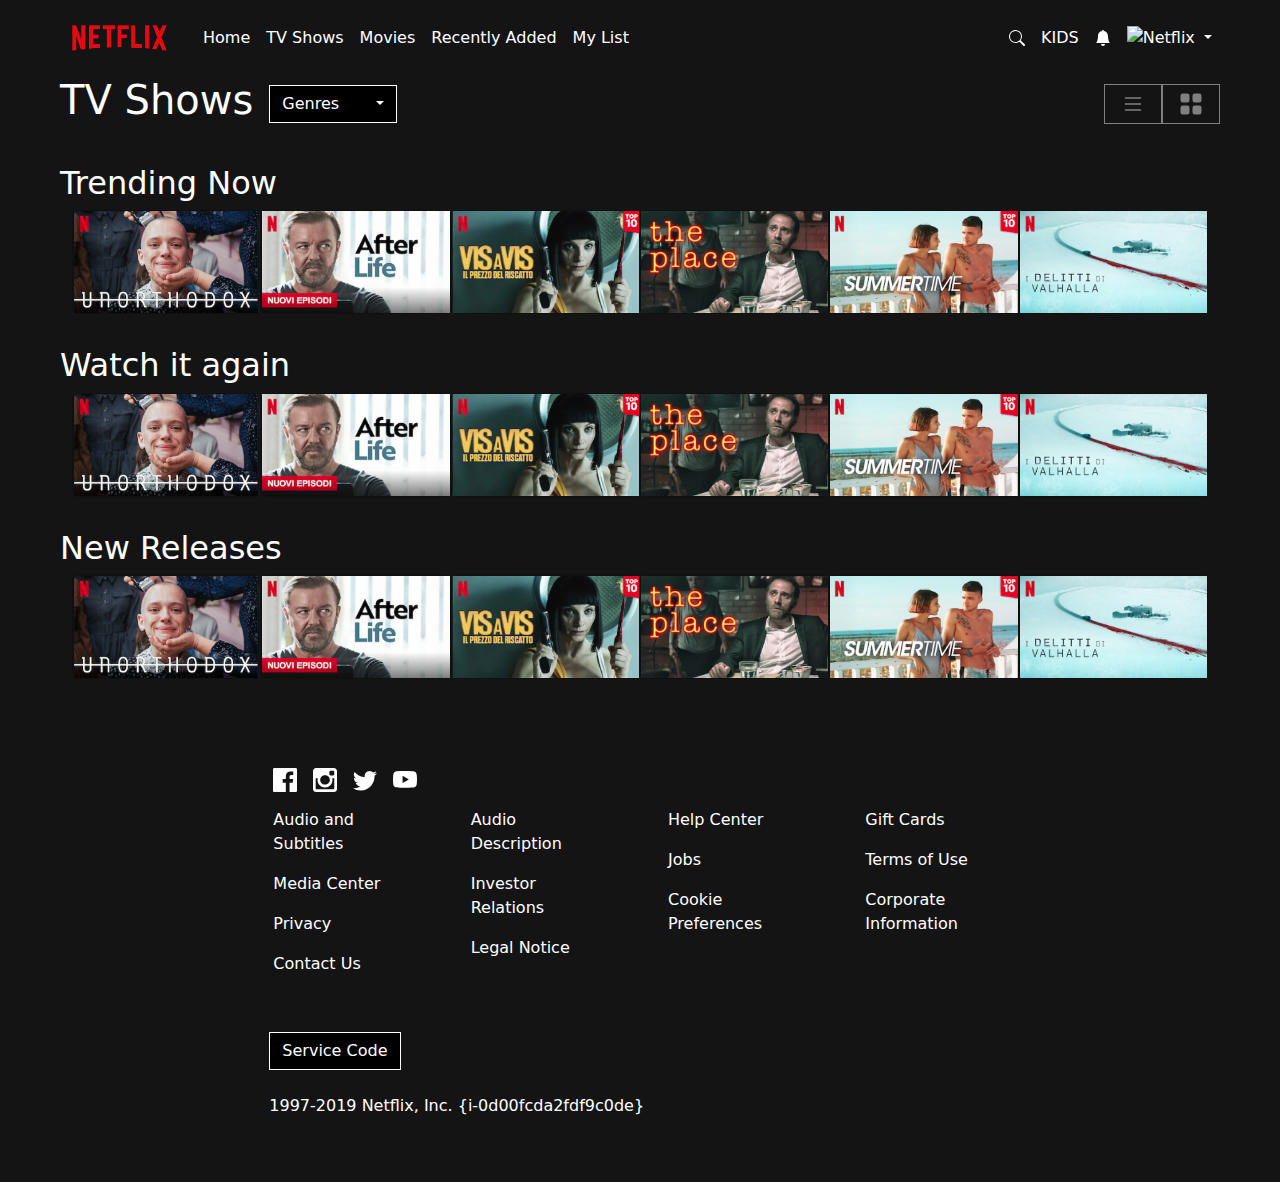
==== commit 07d8bc8e: "semicomplete" ====
--- a/index.html
+++ b/index.html
@@ -45,14 +45,12 @@
           </li>
         </ul>
         <div class="d-flex align-items-center justify-content-center mx-2 ">
-          <!-- ICONA CERCA -->
           <svg xmlns="http://www.w3.org/2000/svg" width="16" height="16" fill="currentColor"
             class="bi bi-search me-md-1 me-lg-3 " viewBox="0 0 16 16">
             <path
               d="M11.742 10.344a6.5 6.5 0 1 0-1.397 1.398h-.001q.044.06.098.115l3.85 3.85a1 1 0 0 0 1.415-1.414l-3.85-3.85a1 1 0 0 0-.115-.1zM12 6.5a5.5 5.5 0 1 1-11 0 5.5 5.5 0 0 1 11 0" />
           </svg>
           <span class="me-md-1 me-lg-3 ">KIDS</span>
-          <!-- ICONA BELL -->
           <svg xmlns="http://www.w3.org/2000/svg" width="16" height="16" fill="currentColor"
             class="bi bi-bell-fill me-md-1 me-lg-3 " viewBox="0 0 16 16">
             <path
@@ -660,7 +658,7 @@
       </div>
     </section>
 
-    <section class="container-fluid invisible ">
+    <section class="container-fluid notVisible ">
       <h2>Already Seen</h2>
       <div class="row mx-auto my-auto justify-content-center">
         <div id="carouselAlreadySeen" class="carousel slide" data-bs-ride="carousel">
@@ -841,7 +839,7 @@
       </div>
     </section>
 
-    <section class="container-fluid invisible ">
+    <section class="container-fluid notVisible ">
       <h2>Recommended</h2>
       <div class="row mx-auto my-auto justify-content-center">
         <div id="carouselRecommended" class="carousel slide" data-bs-ride="carousel">
@@ -1022,7 +1020,7 @@
       </div>
     </section>
 
-    <section class="container-fluid invisible">
+    <section class="container-fluid notVisible">
       <h2>Favorites</h2>
       <div class="row mx-auto my-auto justify-content-center">
         <div id="carouselFavorites" class="carousel slide" data-bs-ride="carousel">
@@ -1206,11 +1204,10 @@
   </main>
   <footer class="container-fluid py-5 ">
     <div class="row">
-      <div class="offset-2  col-4 ">
+      <div class="offset-2  col-6 ">
         <ul class="nav">
           <li class="nav-item">
             <a href="#" class="nav-link pe-0 ">
-              <!-- FACEBOOK -->
               <svg version="1.1" id="Capa_1" xmlns="http://www.w3.org/2000/svg"
                 xmlns:xlink="http://www.w3.org/1999/xlink" x="0px" y="0px" viewBox="0 0 60.734 60.733"
                 xml:space="preserve">
@@ -1223,7 +1220,6 @@
           </li>
           <li class="nav-item">
             <a href="#" class="nav-link pe-0 ">
-              <!-- INSTAGRAM -->
               <svg version="1.1" id="Layer_1" xmlns="http://www.w3.org/2000/svg"
                 xmlns:xlink="http://www.w3.org/1999/xlink" x="0px" y="0px" viewBox="0 0 300 300" xml:space="preserve">
                 <g id="XMLID_504_">
@@ -1236,7 +1232,6 @@
           </li>
           <li class="nav-item">
             <a href="#" class="nav-link pe-0 ">
-              <!-- TWITTER -->
               <svg xmlns="http://www.w3.org/2000/svg" class="bi bi-twitter" viewBox="0 0 16 16">
                 <path
                   d="M5.026 15c6.038 0 9.341-5.003 9.341-9.334q.002-.211-.006-.422A6.7 6.7 0 0 0 16 3.542a6.7 6.7 0 0 1-1.889.518 3.3 3.3 0 0 0 1.447-1.817 6.5 6.5 0 0 1-2.087.793A3.286 3.286 0 0 0 7.875 6.03a9.32 9.32 0 0 1-6.767-3.429 3.29 3.29 0 0 0 1.018 4.382A3.3 3.3 0 0 1 .64 6.575v.045a3.29 3.29 0 0 0 2.632 3.218 3.2 3.2 0 0 1-.865.115 3 3 0 0 1-.614-.057 3.28 3.28 0 0 0 3.067 2.277A6.6 6.6 0 0 1 .78 13.58a6 6 0 0 1-.78-.045A9.34 9.34 0 0 0 5.026 15" />
@@ -1245,7 +1240,6 @@
           </li>
           <li class="nav-item">
             <a href="#" class="nav-link pe-0 ">
-              <!-- YOUTUBE -->
               <svg xmlns="http://www.w3.org/2000/svg" class="bi bi-youtube" viewBox="0 0 16 16">
                 <path
                   d="M8.051 1.999h.089c.822.003 4.987.033 6.11.335a2.01 2.01 0 0 1 1.415 1.42c.101.38.172.883.22 1.402l.01.104.022.26.008.104c.065.914.073 1.77.074 1.957v.075c-.001.194-.01 1.108-.082 2.06l-.008.105-.009.104c-.05.572-.124 1.14-.235 1.558a2.01 2.01 0 0 1-1.415 1.42c-1.16.312-5.569.334-6.18.335h-.142c-.309 0-1.587-.006-2.927-.052l-.17-.006-.087-.004-.171-.007-.171-.007c-1.11-.049-2.167-.128-2.654-.26a2.01 2.01 0 0 1-1.415-1.419c-.111-.417-.185-.986-.235-1.558L.09 9.82l-.008-.104A31 31 0 0 1 0 7.68v-.123c.002-.215.01-.958.064-1.778l.007-.103.003-.052.008-.104.022-.26.01-.104c.048-.519.119-1.023.22-1.402a2.01 2.01 0 0 1 1.415-1.42c.487-.13 1.544-.21 2.654-.26l.17-.007.172-.006.086-.003.171-.007A100 100 0 0 1 7.858 2zM6.4 5.209v4.818l4.157-2.408z" />
@@ -1288,7 +1282,7 @@
       </ul>
     </div>
     <div class="row ">
-      <div class="ps-4  offset-2 col-4">
+      <div class="ps-4  offset-2 col-6 ">
         <button class="mb-4  btn btn-primary " type="button">Service Code</button>
         <p class="">1997-2019 Netflix, Inc. {i-0d00fcda2fdf9c0de}</p>
       </div>
--- a/assets/css/style.css
+++ b/assets/css/style.css
@@ -7,7 +7,6 @@
 nav li a:hover {
   font-weight: bold;
 }
-/* genres */
 .btn-primary {
   --bs-btn-color: #fff;
   --bs-btn-bg: #000000;
@@ -66,7 +65,6 @@
   color: white;
 }
 
-/* carosello */
 @media (max-width: 400px) {
   .carousel-inner .carousel-item > div {
     display: none;
@@ -79,7 +77,7 @@
 .carousel-inner .carousel-item-next,
 .carousel-inner .carousel-item-prev {
   display: flex;
-} /* medium and up screens */
+} 
 @media (min-width: 768px) {
   .carousel-inner .carousel-item-end.active,
   .carousel-inner .carousel-item-next {
@@ -94,9 +92,8 @@
 .carousel-inner .carousel-item-start {
   transform: translateX(0);
 }
-/* fine carosello */
-section .pb-4 .multi-carousel {
-  display: flex;
+.carousel-control-next,.carousel-control-prev{
+  width: 10%;
 }
 
 footer svg {
@@ -117,16 +114,13 @@
   z-index: 5;
 }
 
-main section {
+.notVisible{
   display: none;
 }
-/* main section:nth-child(4),
-main section:nth-child(5),
-main section:nth-child(6) {
-  transform: translateX(150%);
+.isVisible{
+  display: block;
 }
-.visible{
-  display: block;
-  transform: translateX(0);
-  transition: transform 0.8s;
-} */+
+section{
+  margin-bottom: 2em;
+}